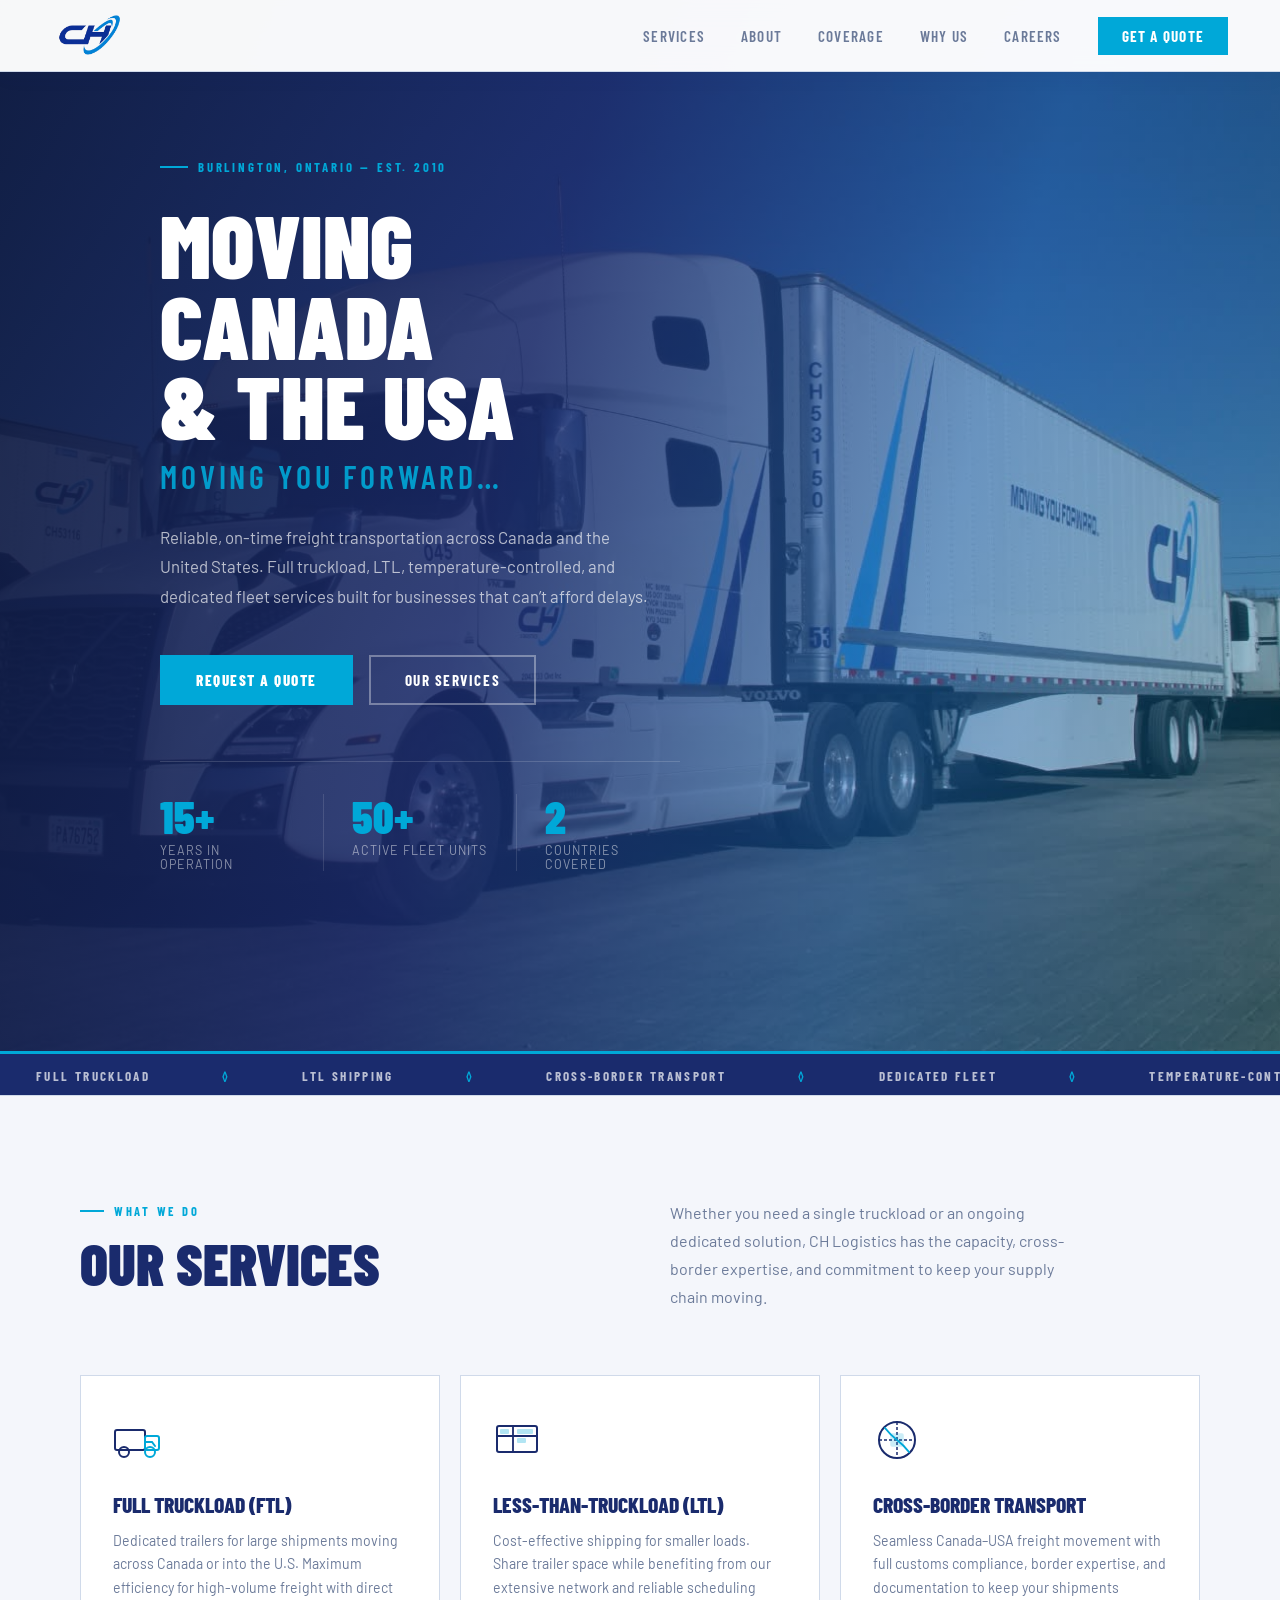
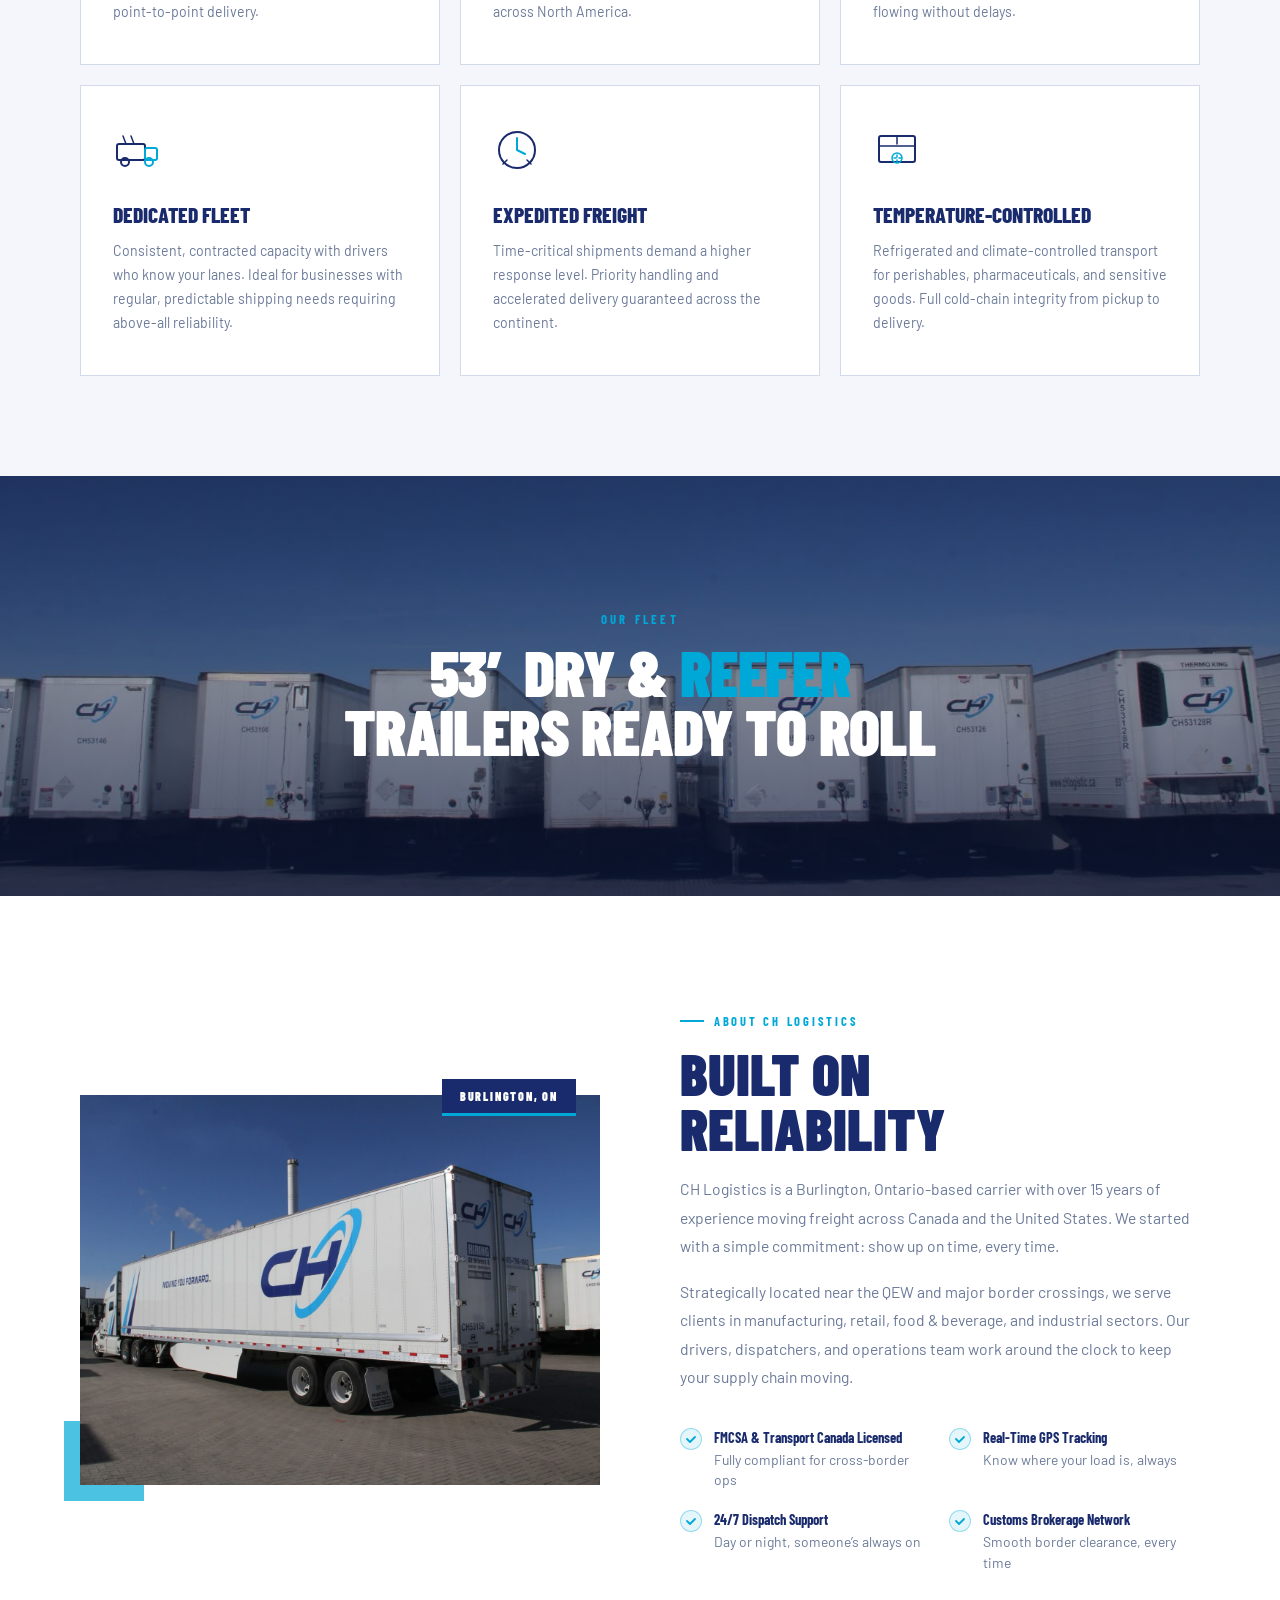
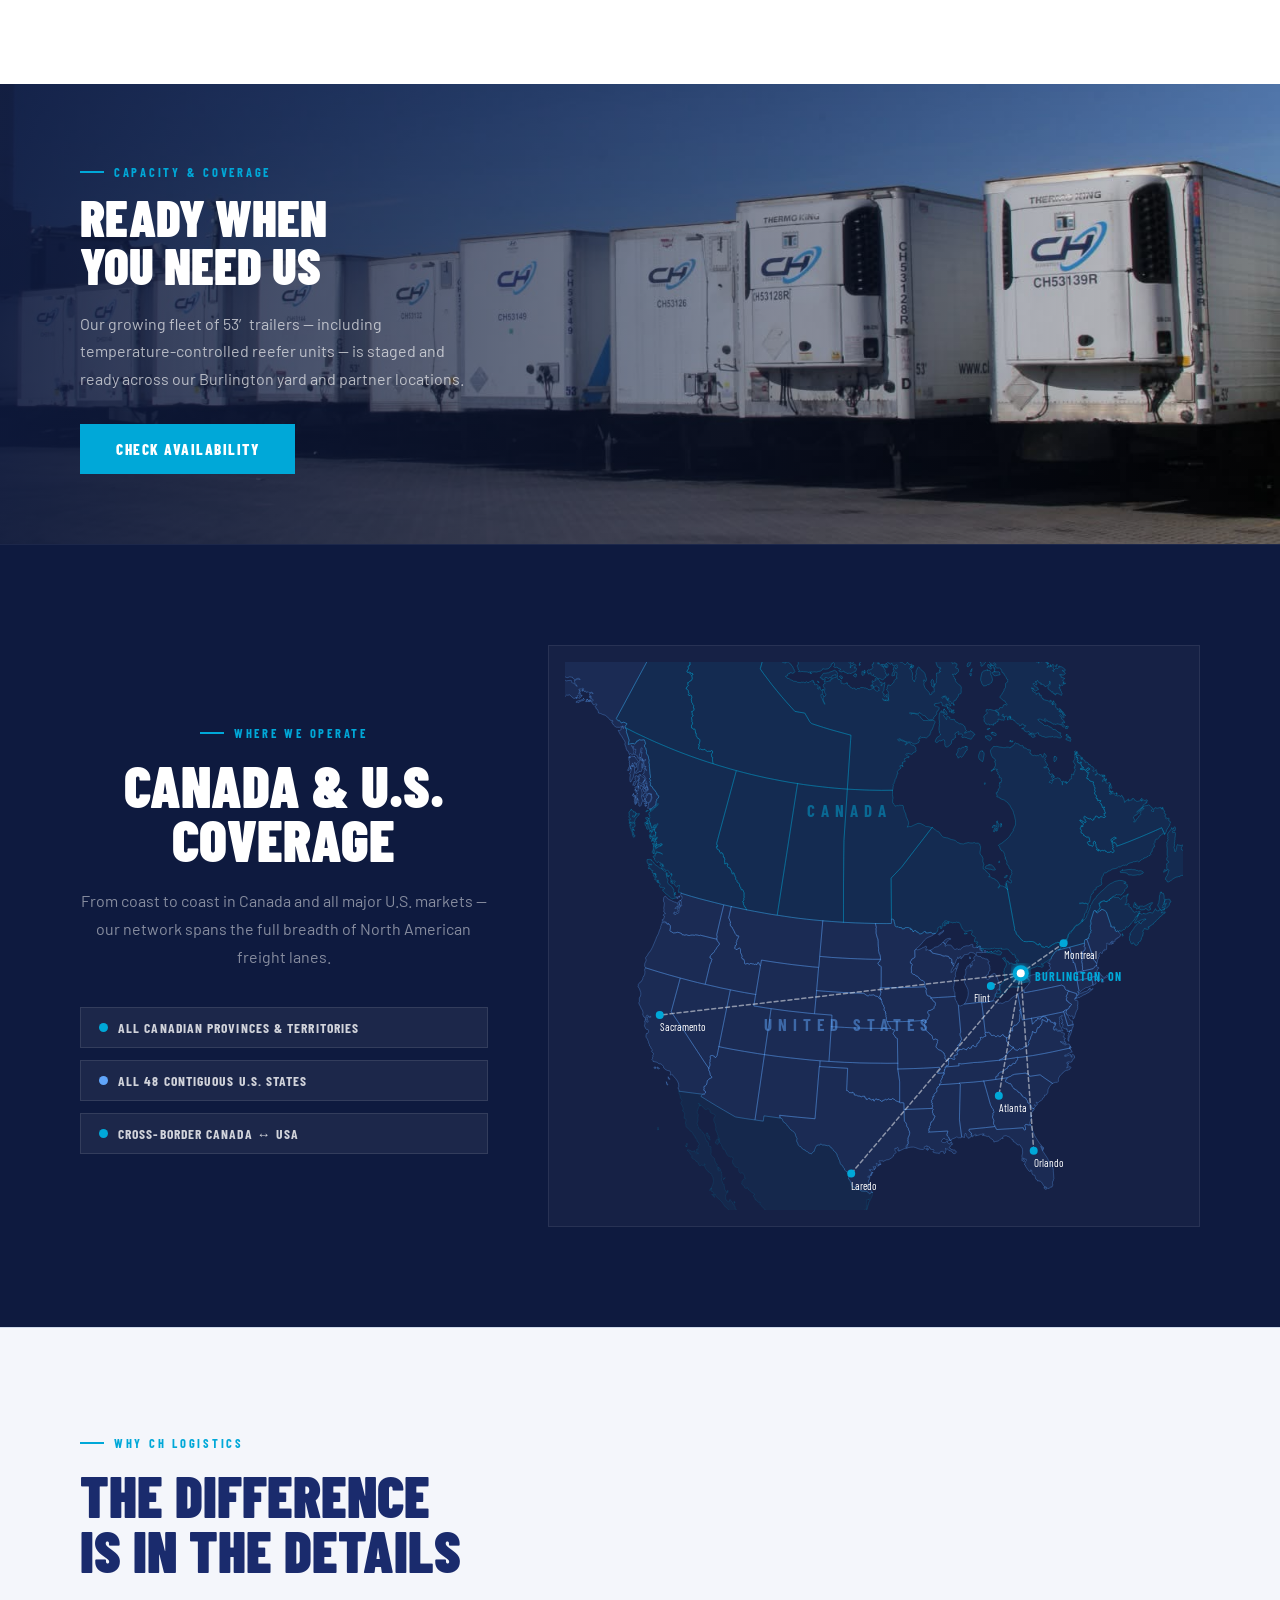
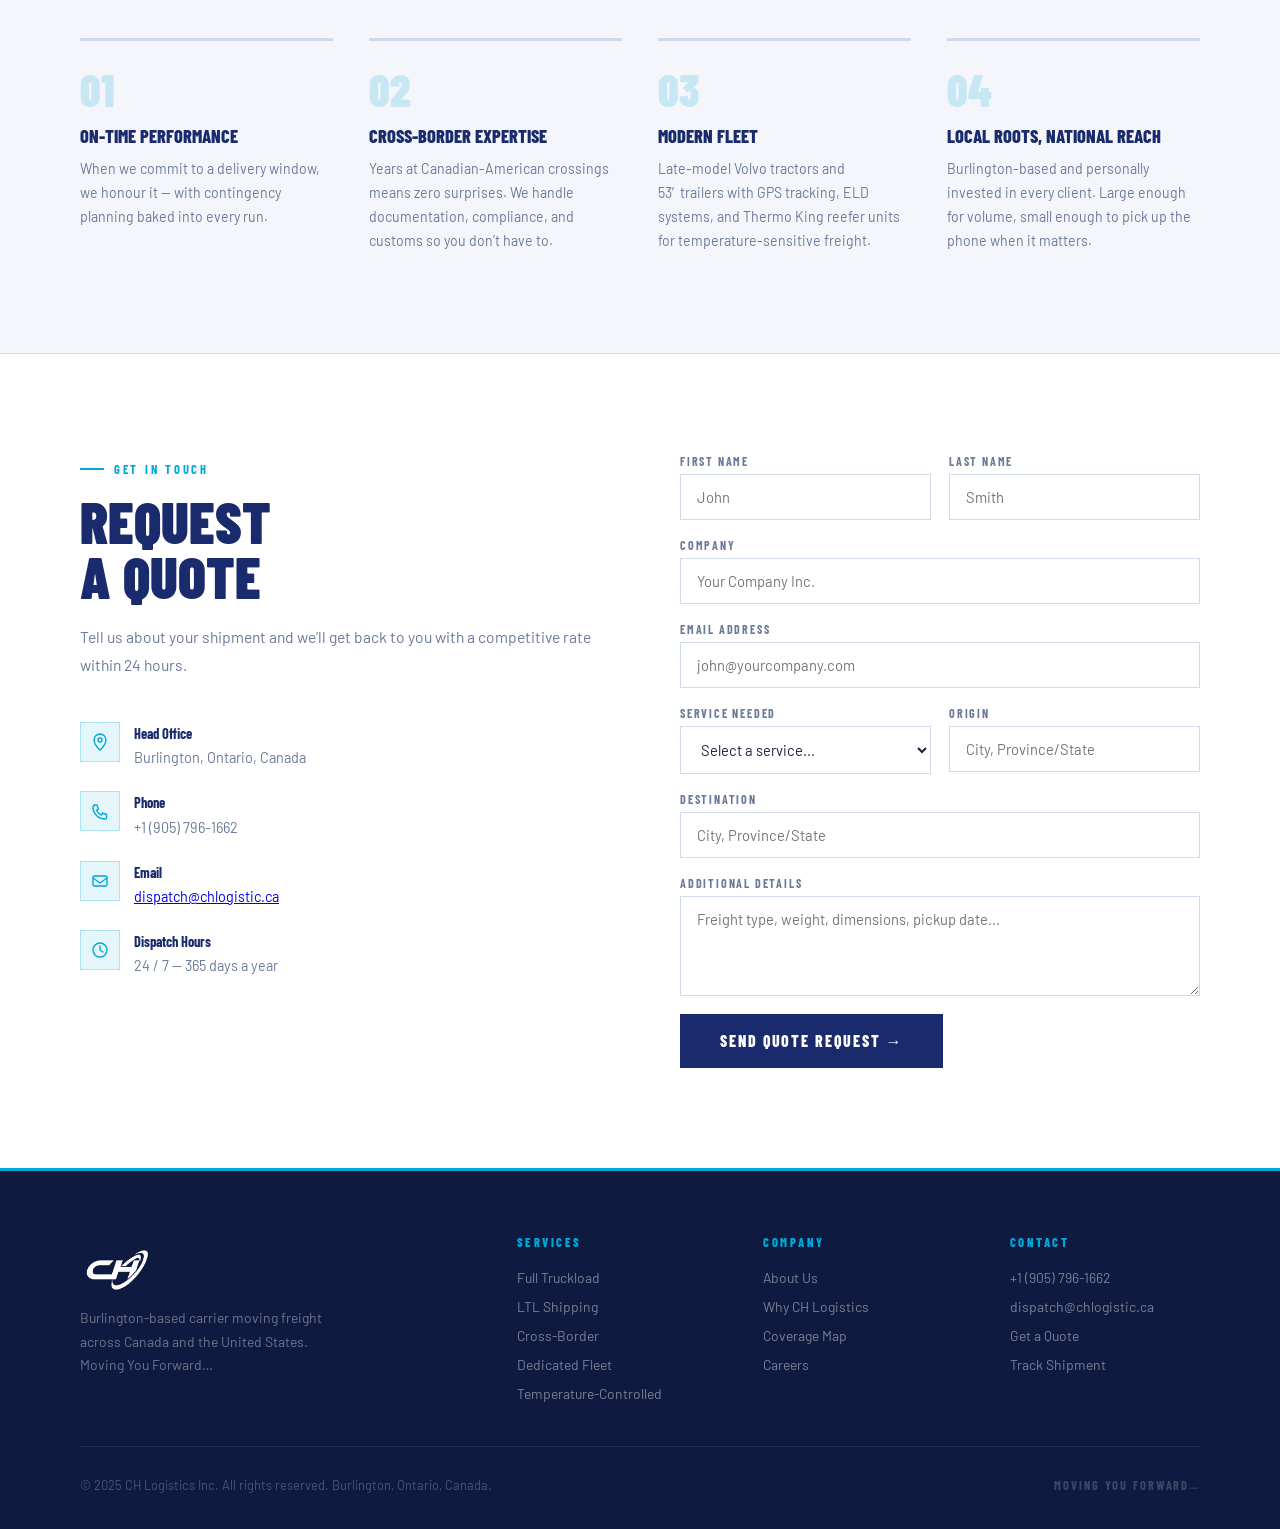
==== index.html @ 6822ccd5 "fixing quote" ====
<!DOCTYPE html>
<html lang="en">

<head>
  <meta charset="UTF-8" />
  <meta name="viewport" content="width=device-width, initial-scale=1.0" />
  <title>CH Logistics — Moving You Forward</title>
  <link rel="icon" type="image/x-icon" href="images/ch-logo-favi.png">
  <link rel="preconnect" href="https://fonts.googleapis.com" />
  <link
    href="https://fonts.googleapis.com/css2?family=Barlow+Condensed:wght@400;600;700;800;900&family=Barlow:wght@300;400;500;600&display=swap"
    rel="stylesheet" />
  <link rel="stylesheet" href="styles.css">
</head>

<body>

  <!-- NAV -->
  <nav>
    <img class="nav-logo" src="images/ch-logo-t.png" alt="CH Logistics" class="ft-logo" />
    <ul class="nav-links">
      <li><a href="#services">Services</a></li>
      <li><a href="#about">About</a></li>
      <li><a href="#coverage">Coverage</a></li>
      <li><a href="#why">Why Us</a></li>
	  <li><a href="careers.html">Careers</a></li>
      <li><a href="#contact" class="nav-cta">Get a Quote</a></li>
    </ul>
  </nav>

  <!-- HERO -->
  <section id="hero">
    <div class="hero-photo"></div>
    <div class="hero-overlay"></div>
    <div class="hero-content fade-up">
      <div class="hero-eyebrow">Burlington, Ontario &mdash; Est. 2010</div>
      <h1 class="hero-title">Moving<br>Canada<br>&amp; the USA</h1>
      <div class="hero-slogan">Moving You Forward&hellip;</div>
      <p class="hero-desc">Reliable, on-time freight transportation across Canada and the United States. Full truckload,
        LTL, temperature-controlled, and dedicated fleet services built for businesses that can&rsquo;t afford delays.
      </p>
      <div class="hero-actions">
        <a href="#contact" class="btn-p">Request a Quote</a>
        <a href="#services" class="btn-o">Our Services</a>
      </div>
      <div class="hero-stats">
        <div class="stat">
          <div class="stat-n">15+</div>
          <div class="stat-l">Years in Operation</div>
        </div>
        <div class="stat">
          <div class="stat-n">50+</div>
          <div class="stat-l">Active Fleet Units</div>
        </div>
        <div class="stat">
          <div class="stat-n">2</div>
          <div class="stat-l">Countries Covered</div>
        </div>
      </div>
    </div>
  </section>

  <!-- TICKER -->
  <div class="ticker">
    <div class="ticker-inner">
      <span class="ticker-item">Full Truckload</span><span class="ticker-item ticker-dot">&loz;</span>
      <span class="ticker-item">LTL Shipping</span><span class="ticker-item ticker-dot">&loz;</span>
      <span class="ticker-item">Cross-Border Transport</span><span class="ticker-item ticker-dot">&loz;</span>
      <span class="ticker-item">Dedicated Fleet</span><span class="ticker-item ticker-dot">&loz;</span>
      <span class="ticker-item">Temperature-Controlled</span><span class="ticker-item ticker-dot">&loz;</span>
      <span class="ticker-item">Expedited Freight</span><span class="ticker-item ticker-dot">&loz;</span>
      <span class="ticker-item">Moving You Forward&hellip;</span><span class="ticker-item ticker-dot">&loz;</span>
      <span class="ticker-item">Full Truckload</span><span class="ticker-item ticker-dot">&loz;</span>
      <span class="ticker-item">LTL Shipping</span><span class="ticker-item ticker-dot">&loz;</span>
      <span class="ticker-item">Cross-Border Transport</span><span class="ticker-item ticker-dot">&loz;</span>
      <span class="ticker-item">Dedicated Fleet</span><span class="ticker-item ticker-dot">&loz;</span>
      <span class="ticker-item">Temperature-Controlled</span><span class="ticker-item ticker-dot">&loz;</span>
      <span class="ticker-item">Expedited Freight</span><span class="ticker-item ticker-dot">&loz;</span>
      <span class="ticker-item">Moving You Forward&hellip;</span><span class="ticker-item ticker-dot">&loz;</span>
    </div>
  </div>

  <!-- SERVICES -->
  <section id="services">
    <div class="svc-header fade-up">
      <div>
        <div class="s-label">What We Do</div>
        <h2 class="s-title">Our Services</h2>
      </div>
      <p class="svc-intro">Whether you need a single truckload or an ongoing dedicated solution, CH Logistics has the
        capacity, cross-border expertise, and commitment to keep your supply chain moving.</p>
    </div>
    <div class="svc-grid">
      <div class="svc-card fade-up">
        <svg class="svc-icon" viewBox="0 0 48 48" fill="none">
          <rect x="2" y="14" width="30" height="20" rx="2" stroke="#1a2b6d" stroke-width="2" />
          <rect x="32" y="20" width="14" height="14" rx="2" stroke="#00a8d8" stroke-width="2" />
          <path d="M32 26h7l3 4" stroke="#00a8d8" stroke-width="2" stroke-linecap="round" />
          <circle cx="11" cy="36" r="5" stroke="#1a2b6d" stroke-width="2" />
          <circle cx="37" cy="36" r="5" stroke="#00a8d8" stroke-width="2" />
        </svg>
        <div class="svc-name">Full Truckload (FTL)</div>
        <p class="svc-desc">Dedicated trailers for large shipments moving across Canada or into the U.S. Maximum
          efficiency for high-volume freight with direct point-to-point delivery.</p>
      </div>
      <div class="svc-card fade-up" style="transition-delay:0.08s">
        <svg class="svc-icon" viewBox="0 0 48 48" fill="none">
          <rect x="4" y="10" width="40" height="26" rx="2" stroke="#1a2b6d" stroke-width="2" />
          <path d="M4 20h40M20 10v26" stroke="#1a2b6d" stroke-width="1.8" />
          <rect x="7" y="13" width="9" height="5" rx="1" fill="#00a8d8" opacity="0.3" />
          <rect x="24" y="13" width="16" height="5" rx="1" fill="#00a8d8" opacity="0.3" />
          <rect x="24" y="22" width="9" height="5" rx="1" fill="#00a8d8" opacity="0.3" />
        </svg>
        <div class="svc-name">Less-Than-Truckload (LTL)</div>
        <p class="svc-desc">Cost-effective shipping for smaller loads. Share trailer space while benefiting from our
          extensive network and reliable scheduling across North America.</p>
      </div>
      <div class="svc-card fade-up" style="transition-delay:0.16s">
        <svg class="svc-icon" viewBox="0 0 48 48" fill="none">
          <circle cx="24" cy="24" r="18" stroke="#1a2b6d" stroke-width="2" />
          <path d="M24 6v36M6 24h36" stroke="#1a2b6d" stroke-width="1.5" stroke-dasharray="3 2" />
          <rect x="18" y="18" width="12" height="12" rx="1" fill="#00a8d8" opacity="0.2" stroke="#00a8d8"
            stroke-width="1.5" />
          <path d="M12 12c4 5 8 9 12 12s8 7 12 12" stroke="#00a8d8" stroke-width="2" stroke-linecap="round" />
        </svg>
        <div class="svc-name">Cross-Border Transport</div>
        <p class="svc-desc">Seamless Canada&ndash;USA freight movement with full customs compliance, border expertise,
          and documentation to keep your shipments flowing without delays.</p>
      </div>
      <div class="svc-card fade-up" style="transition-delay:0.24s">
        <svg class="svc-icon" viewBox="0 0 48 48" fill="none">
          <rect x="4" y="18" width="28" height="16" rx="2" stroke="#1a2b6d" stroke-width="2" />
          <rect x="32" y="22" width="12" height="12" rx="2" stroke="#00a8d8" stroke-width="2" />
          <circle cx="12" cy="36" r="4" stroke="#1a2b6d" stroke-width="2" />
          <circle cx="36" cy="36" r="4" stroke="#00a8d8" stroke-width="2" />
          <path d="M10 10l3 8M18 10l3 8" stroke="#1a2b6d" stroke-width="1.5" stroke-linecap="round" />
        </svg>
        <div class="svc-name">Dedicated Fleet</div>
        <p class="svc-desc">Consistent, contracted capacity with drivers who know your lanes. Ideal for businesses with
          regular, predictable shipping needs requiring above-all reliability.</p>
      </div>
      <div class="svc-card fade-up" style="transition-delay:0.32s">
        <svg class="svc-icon" viewBox="0 0 48 48" fill="none">
          <circle cx="24" cy="24" r="18" stroke="#1a2b6d" stroke-width="2" />
          <path d="M24 12v12l8 4" stroke="#00a8d8" stroke-width="2" stroke-linecap="round" stroke-linejoin="round" />
          <path d="M10 38l4-4M38 38l-4-4" stroke="#1a2b6d" stroke-width="1.5" stroke-linecap="round" />
        </svg>
        <div class="svc-name">Expedited Freight</div>
        <p class="svc-desc">Time-critical shipments demand a higher response level. Priority handling and accelerated
          delivery guaranteed across the continent.</p>
      </div>
      <div class="svc-card fade-up" style="transition-delay:0.4s">
        <svg class="svc-icon" viewBox="0 0 48 48" fill="none">
          <rect x="6" y="10" width="36" height="26" rx="2" stroke="#1a2b6d" stroke-width="2" />
          <path d="M6 20h36M24 10v8" stroke="#1a2b6d" stroke-width="1.5" stroke-linecap="round" />
          <circle cx="24" cy="32" r="5" stroke="#00a8d8" stroke-width="1.5" />
          <path d="M24 29v2M24 34v2M21 32h2M26 32h2" stroke="#00a8d8" stroke-width="1.5" stroke-linecap="round" />
        </svg>
        <div class="svc-name">Temperature-Controlled</div>
        <p class="svc-desc">Refrigerated and climate-controlled transport for perishables, pharmaceuticals, and
          sensitive goods. Full cold-chain integrity from pickup to delivery.</p>
      </div>
    </div>
  </section>

  <!-- FLEET PHOTO BANNER -->
  <div id="fleet-banner">
    <div class="fleet-photo"></div>
    <div class="fleet-overlay"></div>
    <div class="fleet-content fade-up">
      <div class="fleet-eyebrow">Our Fleet</div>
      <div class="fleet-headline">53&prime;Dry &amp; <span>Reefer</span><br>Trailers Ready to Roll</div>
    </div>
  </div>

  <!-- ABOUT -->
  <section id="about">
    <div class="about-photo-wrap fade-up">
      <div class="about-photo-badge">Burlington, ON</div>
      <div class="about-photo"></div>
      <div class="about-photo-accent"></div>
    </div>
    <div class="fade-up" style="transition-delay:0.15s">
      <div class="s-label">About CH Logistics</div>
      <h2 class="s-title">Built on<br>Reliability</h2>
      <p class="about-body">CH Logistics is a Burlington, Ontario-based carrier with over 15 years of experience moving
        freight across Canada and the United States. We started with a simple commitment: show up on time, every time.
      </p>
      <p class="about-body">Strategically located near the QEW and major border crossings, we serve clients in
        manufacturing, retail, food &amp; beverage, and industrial sectors. Our drivers, dispatchers, and operations
        team work around the clock to keep your supply chain moving.</p>
      <div class="about-list">
        <div class="ali">
          <div class="ali-icon"><svg width="12" height="12" viewBox="0 0 12 12" fill="none">
              <path d="M2 6l3 3 5-5" stroke="#00a8d8" stroke-width="1.8" stroke-linecap="round"
                stroke-linejoin="round" />
            </svg></div>
          <div class="ali-text"><strong>FMCSA &amp; Transport Canada Licensed</strong>Fully compliant for cross-border
            ops</div>
        </div>
        <div class="ali">
          <div class="ali-icon"><svg width="12" height="12" viewBox="0 0 12 12" fill="none">
              <path d="M2 6l3 3 5-5" stroke="#00a8d8" stroke-width="1.8" stroke-linecap="round"
                stroke-linejoin="round" />
            </svg></div>
          <div class="ali-text"><strong>Real-Time GPS Tracking</strong>Know where your load is, always</div>
        </div>
        <div class="ali">
          <div class="ali-icon"><svg width="12" height="12" viewBox="0 0 12 12" fill="none">
              <path d="M2 6l3 3 5-5" stroke="#00a8d8" stroke-width="1.8" stroke-linecap="round"
                stroke-linejoin="round" />
            </svg></div>
          <div class="ali-text"><strong>24/7 Dispatch Support</strong>Day or night, someone&rsquo;s always on</div>
        </div>
        <div class="ali">
          <div class="ali-icon"><svg width="12" height="12" viewBox="0 0 12 12" fill="none">
              <path d="M2 6l3 3 5-5" stroke="#00a8d8" stroke-width="1.8" stroke-linecap="round"
                stroke-linejoin="round" />
            </svg></div>
          <div class="ali-text"><strong>Customs Brokerage Network</strong>Smooth border clearance, every time</div>
        </div>
      </div>
    </div>
  </section>

  <!-- TRAILERS BANNER -->
  <div id="trailers-banner">
    <div class="trailers-photo"></div>
    <div class="trailers-overlay"></div>
    <div class="trailers-content fade-up">
      <div class="trailers-tag">Capacity &amp; Coverage</div>
      <div class="trailers-headline">Ready When<br>You Need Us</div>
      <p class="trailers-desc">Our growing fleet of 53&prime;trailers &mdash; including temperature-controlled reefer
        units &mdash; is staged and ready across our Burlington yard and partner locations.</p>
      <a href="#contact" class="btn-p">Check Availability</a>
    </div>
  </div>

  <!-- COVERAGE -->
  <section id="coverage">
    <div id="coverage-inner">

      <!-- LEFT: text -->
      <div class="coverage-text fade-up">
        <div class="s-label">Where We Operate</div>
        <h2 class="s-title">Canada &amp; U.S.<br>Coverage</h2>
        <p id="coverage-desc">
          From coast to coast in Canada and all major U.S. markets &mdash; our network spans the full breadth of North American freight lanes.
        </p>
        <div class="cpills">
          <div class="cpill"><span class="pd ca"></span>All Canadian Provinces &amp; Territories</div>
          <div class="cpill"><span class="pd us"></span>All 48 Contiguous U.S. States</div>
          <div class="cpill"><span class="pd ca"></span>Cross-Border Canada &harr; USA</div>
        </div>
      </div>

      <!-- RIGHT: map -->
      <div class="coverage-map-col fade-up" style="transition-delay:0.15s">
        <div class="map-wrap" id="map-wrap">
          <!-- map.svg injected here by JS -->
        </div>
      </div>

    </div>
  </section>

  <!-- WHY -->
  <section id="why">
    <div class="s-label">Why CH Logistics</div>
    <h2 class="s-title fade-up">The Difference<br>Is in the Details</h2>
    <div class="why-grid">
      <div class="why-item fade-up">
        <div class="why-num">01</div>
        <div class="why-title">On-Time Performance</div>
        <p class="why-desc">When we commit to a delivery window, we honour it &mdash; with contingency planning baked
          into every run.</p>
      </div>
      <div class="why-item fade-up" style="transition-delay:0.1s">
        <div class="why-num">02</div>
        <div class="why-title">Cross-Border Expertise</div>
        <p class="why-desc">Years at Canadian-American crossings means zero surprises. We handle documentation,
          compliance, and customs so you don&rsquo;t have to.</p>
      </div>
      <div class="why-item fade-up" style="transition-delay:0.2s">
        <div class="why-num">03</div>
        <div class="why-title">Modern Fleet</div>
        <p class="why-desc">Late-model Volvo tractors and 53&prime;trailers with GPS tracking, ELD systems, and Thermo
          King reefer units for temperature-sensitive freight.</p>
      </div>
      <div class="why-item fade-up" style="transition-delay:0.3s">
        <div class="why-num">04</div>
        <div class="why-title">Local Roots, National Reach</div>
        <p class="why-desc">Burlington-based and personally invested in every client. Large enough for volume, small
          enough to pick up the phone when it matters.</p>
      </div>
    </div>
  </section>

  <!-- CONTACT -->
  <section id="contact">
    <div class="fade-up">
      <div class="s-label">Get in Touch</div>
      <h2 class="s-title">Request<br>a Quote</h2>
      <p class="cdesc">Tell us about your shipment and we&rsquo;ll get back to you with a competitive rate within 24
        hours.</p>
      <div class="cdetails">
        <div class="citem">
          <div class="ci-icon"><svg width="18" height="18" viewBox="0 0 18 18" fill="none">
              <path
                d="M9 1C5.686 1 3 3.686 3 7c0 4.5 6 10 6 10s6-5.5 6-10c0-3.314-2.686-6-6-6zm0 8a2 2 0 110-4 2 2 0 010 4z"
                stroke="#00a8d8" stroke-width="1.4" />
            </svg></div>
          <div class="ci-text"><strong>Head Office</strong>Burlington, Ontario, Canada</div>
        </div>
        <div class="citem">
          <div class="ci-icon"><svg width="18" height="18" viewBox="0 0 18 18" fill="none">
              <path
                d="M3 3h3l1.5 4-2 1.2c1 2.1 2.8 3.9 4.9 4.9L11.6 11l4 1.5v3A1.5 1.5 0 0114 17C7.37 17 2 11.63 2 5a1.5 1.5 0 011.5-1.5H3z"
                stroke="#00a8d8" stroke-width="1.4" stroke-linejoin="round" />
            </svg></div>
          <div class="ci-text"><strong>Phone</strong>+1 (905) 796-1662</div>
        </div>
        <div class="citem">
          <div class="ci-icon"><svg width="18" height="18" viewBox="0 0 18 18" fill="none">
              <rect x="2" y="4" width="14" height="10" rx="1.5" stroke="#00a8d8" stroke-width="1.4" />
              <path d="M2 6l7 5 7-5" stroke="#00a8d8" stroke-width="1.4" stroke-linecap="round" />
            </svg></div>
          <div class="ci-text"><strong>Email</strong><a href="mailto:dispatch@chlogistic.ca">dispatch@chlogistic.ca</a></div>
        </div>
        <div class="citem">
          <div class="ci-icon"><svg width="18" height="18" viewBox="0 0 18 18" fill="none">
              <circle cx="9" cy="9" r="7" stroke="#00a8d8" stroke-width="1.4" />
              <path d="M9 5v4l3 2" stroke="#00a8d8" stroke-width="1.4" stroke-linecap="round" />
            </svg></div>
          <div class="ci-text"><strong>Dispatch Hours</strong>24 / 7 &mdash; 365 days a year</div>
        </div>
      </div>
    </div>
    <div class="cform fade-up" style="transition-delay:0.15s">
      <div class="frow">
        <div class="fg"><label class="fl">First Name</label><input type="text" class="fi" placeholder="John" /></div>
        <div class="fg"><label class="fl">Last Name</label><input type="text" class="fi" placeholder="Smith" /></div>
      </div>
      <div class="fg"><label class="fl">Company</label><input type="text" class="fi" placeholder="Your Company Inc." />
      </div>
      <div class="fg"><label class="fl">Email Address</label><input type="email" class="fi"
          placeholder="john@yourcompany.com" /></div>
      <div class="frow">
        <div class="fg"><label class="fl">Service Needed</label><select class="fs">
            <option value="">Select a service...</option>
            <option>Full Truckload (FTL)</option>
            <option>Less-Than-Truckload (LTL)</option>
            <option>Cross-Border Transport</option>
            <option>Dedicated Fleet</option>
            <option>Expedited Freight</option>
            <option>Temperature-Controlled</option>
          </select></div>
        <div class="fg"><label class="fl">Origin</label><input type="text" class="fi"
            placeholder="City, Province/State" /></div>
      </div>
      <div class="fg"><label class="fl">Destination</label><input type="text" class="fi"
          placeholder="City, Province/State" /></div>
      <div class="fg"><label class="fl">Additional Details</label><textarea class="ft"
          placeholder="Freight type, weight, dimensions, pickup date..."></textarea></div>
      <button class="fsub">Send Quote Request &rarr;</button>
    </div>
  </section>

  <!-- FOOTER -->
  <footer>
    <div class="ft-top">
      <div>
        <img src="images/ch-logo-white.png" alt="CH Logistics" class="ft-logo" />
        <p class="ft-desc">Burlington-based carrier moving freight across Canada and the United States. <br>Moving You
          Forward&hellip;</p>
      </div>
      <div>
        <div class="ft-col-title">Services</div>
        <ul class="ft-links">
          <li><a href="#services">Full Truckload</a></li>
          <li><a href="#services">LTL Shipping</a></li>
          <li><a href="#services">Cross-Border</a></li>
          <li><a href="#services">Dedicated Fleet</a></li>
          <li><a href="#services">Temperature-Controlled</a></li>
        </ul>
      </div>
      <div>
        <div class="ft-col-title">Company</div>
        <ul class="ft-links">
          <li><a href="#about">About Us</a></li>
          <li><a href="#why">Why CH Logistics</a></li>
          <li><a href="#coverage">Coverage Map</a></li>
          <li><a href="#contact">Careers</a></li>
        </ul>
      </div>
      <div>
        <div class="ft-col-title">Contact</div>
        <ul class="ft-links">
          <li><a href="tel:+19057961662">+1 (905) 796-1662</a></li>
          <li><a href="mailto:dispatch@chlogistic.ca">dispatch@chlogistic.ca</a></li>
          <li><a href="#contact">Get a Quote</a></li>
          <li><a href="#contact">Track Shipment</a></li>
        </ul>
      </div>
    </div>
    <div class="ft-bot">
      <span class="ft-copy">&copy; 2025 CH Logistics Inc. All rights reserved. Burlington, Ontario, Canada.</span>
      <span class="ft-tag">Moving You Forward&hellip;</span>
    </div>
  </footer>

  <script>
    // ── SVG MAP LOADER ──────────────────────────────────────────
    fetch('map.svg')
      .then(r => r.text())
      .then(svgText => {
        const wrap = document.getElementById('map-wrap');
        if (wrap) wrap.innerHTML = svgText;
      })
      .catch(() => console.warn('map.svg could not be loaded'));

    // ── SCROLL ANIMATIONS ───────────────────────────────────────
    const obs = new IntersectionObserver(entries => {
      entries.forEach(e => { if (e.isIntersecting) { e.target.classList.add('visible'); obs.unobserve(e.target); } });
    }, { threshold: 0.1 });
    document.querySelectorAll('.fade-up').forEach(el => obs.observe(el));
	document.querySelectorAll('#hero .fade-up').forEach(el => setTimeout(() => el.classList.add('visible'), 200));

    // ── SMOOTH SCROLL ───────────────────────────────────────────
    document.querySelectorAll('a[href^="#"]').forEach(a => {
      a.addEventListener('click', e => {
        e.preventDefault();
        const t = document.querySelector(a.getAttribute('href'));
        if (t) t.scrollIntoView({ behavior: 'smooth' });
      });
    });
  </script>
</body>
</html>
---- styles.css ----
*,
*::before,
*::after {
    box-sizing: border-box;
    margin: 0;
    padding: 0
}

:root {
    --navy: #1a2b6d;
    --navy2: #152258;
    --blue: #1a6fc4;
    --cyan: #00a8d8;
    --cyan2: #0090bb;
    --white: #ffffff;
    --off: #f4f6fb;
    --border: #d0daea;
    --muted: #6b7a99;
    --dark: #0e1a3f;
    --text: #1a2340;
    --fh: 'Barlow Condensed', sans-serif;
    --fb: 'Barlow', sans-serif;
}

html {
    scroll-behavior: smooth
}

body {
    background: var(--white);
    color: var(--text);
    font-family: var(--fb);
    overflow-x: hidden
}

/* ── NAV ── */
nav {
    position: fixed;
    top: 0;
    left: 0;
    right: 0;
    z-index: 100;
    display: flex;
    align-items: center;
    justify-content: space-between;
    padding: 0 52px;
    height: 72px;
    background: rgba(255, 255, 255, 0.97);
    backdrop-filter: blur(14px);
    border-bottom: 1px solid var(--border);
    box-shadow: 0 2px 20px rgba(26, 43, 109, 0.07);
    transition: background 0.3s;
}

.nav-logo-container {
    height: 100%;
    width: auto;
    display: block
}

.nav-logo {
    height: 100%;
    width: auto;
    display: block
}

.nav-links {
    display: flex;
    gap: 36px;
    list-style: none;
    align-items: center
}

.nav-links a {
    font-family: var(--fh);
    font-weight: 600;
    font-size: 0.95rem;
    letter-spacing: 0.08em;
    text-transform: uppercase;
    color: var(--muted);
    text-decoration: none;
    transition: color 0.2s
}

.nav-links a:hover {
    color: var(--navy)
}

.nav-cta {
    background: var(--cyan) !important;
    color: #fff !important;
    padding: 10px 24px !important;
    font-weight: 700 !important;
    transition: background 0.2s !important
}

.nav-cta:hover {
    background: var(--cyan2) !important
}

.nav-ham {
    display: none;
    flex-direction: column;
    gap: 5px;
    cursor: pointer;
    padding: 4px
}

.nav-ham span {
    display: block;
    width: 24px;
    height: 2px;
    background: var(--navy)
}

/* ── HERO ── */
#hero {
    min-height: 100vh;
    padding-top: 72px;
    position: relative;
    overflow: hidden;
    display: flex;
    align-items: center;
}

.hero-photo {
    position: absolute;
    inset: 0;
    background: url('images/truck-front.jpg') no-repeat;
    background-size: cover;
    background-position: center 75%;
}

.hero-overlay {
    position: absolute;
    inset: 0;
    background: linear-gradient(105deg,
            rgba(14, 26, 63, 0.92) 0%,
            rgba(26, 43, 109, 0.85) 40%,
            rgba(26, 111, 196, 0.5) 70%,
            rgba(0, 168, 216, 0.2) 100%);
}

.hero-content {
    position: relative;
    z-index: 2;
    padding: 80px 80px;
    max-width: 680px;
}

.hero-eyebrow {
    display: inline-flex;
    align-items: center;
    gap: 10px;
    font-family: var(--fh);
    font-size: 0.8rem;
    font-weight: 700;
    letter-spacing: 0.22em;
    text-transform: uppercase;
    color: var(--cyan);
    margin-bottom: 28px;
}

.hero-eyebrow::before {
    content: '';
    display: block;
    width: 28px;
    height: 2px;
    background: var(--cyan)
}

.hero-title {
    font-family: var(--fh);
    font-size: clamp(4rem, 7vw, 7rem);
    font-weight: 900;
    line-height: 0.9;
    text-transform: uppercase;
    color: #fff;
    margin-bottom: 12px;
}

.hero-slogan {
    font-family: var(--fh);
    font-size: clamp(1.4rem, 2.5vw, 2.2rem);
    font-weight: 600;
    text-transform: uppercase;
    color: var(--cyan);
    letter-spacing: 0.12em;
    margin-bottom: 28px;
    opacity: 0.9;
}

.hero-desc {
    font-size: 1.05rem;
    color: rgba(255, 255, 255, 0.68);
    line-height: 1.75;
    max-width: 500px;
    margin-bottom: 44px
}

.hero-actions {
    display: flex;
    gap: 16px;
    flex-wrap: wrap
}

.btn-p {
    background: var(--cyan);
    color: #fff;
    font-family: var(--fh);
    font-weight: 800;
    font-size: 0.95rem;
    letter-spacing: 0.1em;
    text-transform: uppercase;
    padding: 16px 36px;
    text-decoration: none;
    display: inline-block;
    transition: background 0.2s, transform 0.2s
}

.btn-p:hover {
    background: var(--cyan2);
    transform: translateY(-2px)
}

.btn-o {
    border: 2px solid rgba(255, 255, 255, 0.35);
    color: #fff;
    font-family: var(--fh);
    font-weight: 700;
    font-size: 0.95rem;
    letter-spacing: 0.1em;
    text-transform: uppercase;
    padding: 14px 34px;
    text-decoration: none;
    display: inline-block;
    transition: border-color 0.2s, color 0.2s
}

.btn-o:hover {
    border-color: var(--cyan);
    color: var(--cyan)
}

.hero-stats {
    display: flex;
    margin-top: 56px;
    border-top: 1px solid rgba(255, 255, 255, 0.15);
    padding-top: 32px;
}

.stat {
    flex: 1;
    padding-right: 28px;
    border-right: 1px solid rgba(255, 255, 255, 0.12);
    margin-right: 28px
}

.stat:last-child {
    border-right: none;
    margin-right: 0;
    padding-right: 0
}

.stat-n {
    font-family: var(--fh);
    font-size: 2.8rem;
    font-weight: 900;
    color: var(--cyan);
    line-height: 1
}

.stat-l {
    font-size: 0.78rem;
    color: rgba(255, 255, 255, 0.5);
    letter-spacing: 0.08em;
    text-transform: uppercase;
    margin-top: 4px
}

/* ── TICKER ── */
.ticker {
    background: var(--navy);
    overflow: hidden;
    padding: 11px 0;
    white-space: nowrap;
    border-top: 3px solid var(--cyan)
}

.ticker-inner {
    display: inline-flex;
    animation: ticker 30s linear infinite
}

.ticker-item {
    font-family: var(--fh);
    font-weight: 700;
    font-size: 0.82rem;
    letter-spacing: 0.18em;
    text-transform: uppercase;
    color: rgba(255, 255, 255, 0.7);
    padding: 0 36px
}

.ticker-dot {
    color: var(--cyan)
}

@keyframes ticker {
    from {
        transform: translateX(0)
    }

    to {
        transform: translateX(-50%)
    }
}

/* ── SECTION BASICS ── */
section {
    padding: 100px 80px
}

.s-label {
    display: inline-flex;
    align-items: center;
    gap: 10px;
    font-family: var(--fh);
    font-size: 0.78rem;
    font-weight: 700;
    letter-spacing: 0.22em;
    text-transform: uppercase;
    color: var(--cyan);
    margin-bottom: 18px
}

.s-label::before {
    content: '';
    display: block;
    width: 24px;
    height: 2px;
    background: var(--cyan)
}

.s-title {
    font-family: var(--fh);
    font-size: clamp(2.6rem, 4.5vw, 4rem);
    font-weight: 900;
    text-transform: uppercase;
    line-height: 0.95;
    color: var(--navy);
    margin-bottom: 20px
}

/* ── SERVICES ── */
#services {
    background: var(--off);
    border-top: 1px solid var(--border)
}

.svc-header {
    display: grid;
    grid-template-columns: 1fr 1fr;
    gap: 60px;
    align-items: end;
    margin-bottom: 64px
}

.svc-intro {
    font-size: 1rem;
    color: var(--muted);
    line-height: 1.75;
    max-width: 400px
}

.svc-grid {
    display: grid;
    grid-template-columns: repeat(3, 1fr);
    gap: 20px
}

.svc-card {
    background: #fff;
    padding: 40px 32px;
    border: 1px solid var(--border);
    position: relative;
    overflow: hidden;
    transition: border-color 0.3s, box-shadow 0.3s, transform 0.3s
}

.svc-card::before {
    content: '';
    position: absolute;
    top: 0;
    left: 0;
    right: 0;
    height: 3px;
    background: linear-gradient(90deg, var(--navy), var(--cyan));
    transform: scaleX(0);
    transform-origin: left;
    transition: transform 0.3s
}

.svc-card:hover {
    border-color: rgba(0, 168, 216, 0.3);
    box-shadow: 0 8px 32px rgba(26, 43, 109, 0.1);
    transform: translateY(-3px)
}

.svc-card:hover::before {
    transform: scaleX(1)
}

.svc-icon {
    width: 48px;
    height: 48px;
    margin-bottom: 24px
}

.svc-name {
    font-family: var(--fh);
    font-size: 1.35rem;
    font-weight: 800;
    text-transform: uppercase;
    color: var(--navy);
    margin-bottom: 12px
}

.svc-desc {
    font-size: 0.88rem;
    color: var(--muted);
    line-height: 1.7
}

/* ── FLEET PHOTO BANNER ── */
#fleet-banner {
    position: relative;
    height: 420px;
    overflow: hidden;
    display: flex;
    align-items: center;
    justify-content: center;
}

.fleet-photo {
    position: absolute;
    inset: 0;
    background: url('images/truck-inline.jpg') no-repeat;
    background-size: cover;
    background-position: center 80%;
}

.fleet-overlay {
    position: absolute;
    inset: 0;
    background: linear-gradient(to bottom, rgba(14, 26, 63, 0.55) 0%, rgba(14, 26, 63, 0.4) 50%, rgba(14, 26, 63, 0.7) 100%)
}

.fleet-content {
    position: relative;
    z-index: 2;
    text-align: center;
    padding: 40px
}

.fleet-eyebrow {
    font-family: var(--fh);
    font-size: 0.8rem;
    font-weight: 700;
    letter-spacing: 0.25em;
    text-transform: uppercase;
    color: var(--cyan);
    margin-bottom: 16px
}

.fleet-headline {
    font-family: var(--fh);
    font-size: clamp(2.5rem, 5vw, 4.5rem);
    font-weight: 900;
    text-transform: uppercase;
    color: #fff;
    line-height: 0.92;
    letter-spacing: -0.01em
}

.fleet-headline span {
    color: var(--cyan)
}

/* ── ABOUT ── */
#about {
    display: grid;
    grid-template-columns: 1fr 1fr;
    gap: 80px;
    align-items: center;
    padding: 110px 80px
}

.about-photo-wrap {
    position: relative
}

.about-photo {
    width: 100%;
    aspect-ratio: 4/3;
    background: url('images/truck-back.jpg') no-repeat;
    background-size: cover;
    background-position: right 70%;
    display: block;
}

.about-photo-accent {
    position: absolute;
    bottom: -16px;
    left: -16px;
    width: 80px;
    height: 80px;
    background: var(--cyan);
    z-index: -1;
    opacity: 0.7
}

.about-photo-badge {
    position: absolute;
    top: -16px;
    right: 24px;
    background: var(--navy);
    color: #fff;
    font-family: var(--fh);
    font-size: 0.75rem;
    font-weight: 900;
    letter-spacing: 0.15em;
    text-transform: uppercase;
    padding: 10px 18px;
    border-bottom: 3px solid var(--cyan);
}

.about-body {
    font-size: 0.98rem;
    color: var(--muted);
    line-height: 1.8;
    margin-bottom: 18px
}

.about-list {
    margin-top: 36px;
    display: grid;
    grid-template-columns: 1fr 1fr;
    gap: 18px
}

.ali {
    display: flex;
    align-items: flex-start;
    gap: 12px
}

.ali-icon {
    width: 22px;
    height: 22px;
    flex-shrink: 0;
    background: rgba(0, 168, 216, 0.1);
    border: 1.5px solid rgba(0, 168, 216, 0.35);
    border-radius: 50%;
    display: flex;
    align-items: center;
    justify-content: center;
    margin-top: 1px
}

.ali-text {
    font-size: 0.87rem;
    color: var(--muted);
    line-height: 1.5
}

.ali-text strong {
    display: block;
    font-family: var(--fh);
    font-weight: 700;
    font-size: 0.9rem;
    color: var(--navy);
    margin-bottom: 1px
}

/* ── TRAILERS PHOTO BANNER ── */
#trailers-banner {
    position: relative;
    height: 460px;
    overflow: hidden;
    display: flex;
    align-items: flex-end;
}

.trailers-photo {
    position: absolute;
    inset: 0;
    background: url('images/truck-inline-angle.jpg') no-repeat;
    background-size: cover;
    background-position: center 60%;
}

.trailers-overlay {
    position: absolute;
    inset: 0;
    background: linear-gradient(to right, rgba(14, 26, 63, 0.88) 0%, rgba(14, 26, 63, 0.4) 60%, transparent 100%)
}

.trailers-content {
    position: relative;
    z-index: 2;
    padding: 60px 80px 70px
}

.trailers-tag {
    font-family: var(--fh);
    font-size: 0.78rem;
    font-weight: 700;
    letter-spacing: 0.22em;
    text-transform: uppercase;
    color: var(--cyan);
    margin-bottom: 14px;
    display: flex;
    align-items: center;
    gap: 10px
}

.trailers-tag::before {
    content: '';
    display: block;
    width: 24px;
    height: 2px;
    background: var(--cyan)
}

.trailers-headline {
    font-family: var(--fh);
    font-size: clamp(2.2rem, 4vw, 3.8rem);
    font-weight: 900;
    text-transform: uppercase;
    color: #fff;
    line-height: 0.95;
    margin-bottom: 20px
}

.trailers-desc {
    font-size: 1rem;
    color: rgba(255, 255, 255, 0.65);
    max-width: 400px;
    line-height: 1.7;
    margin-bottom: 32px
}

/* ── COVERAGE ── */
#coverage {
    text-align: center;
    background: var(--dark);
    border-top: 1px solid rgba(255, 255, 255, 0.06);
    padding: 100px 80px;
}

#coverage .s-label {
    justify-content: center
}

#coverage .s-title {
    color: #fff
}

#coverage .sub {
    color: rgba(255, 255, 255, 0.5);
    max-width: 500px;
    margin: 0 auto 56px;
    font-size: 1rem;
    line-height: 1.7
}

#coverage-inner {
    display: grid;
    grid-template-columns: 1fr 1.6fr;
    gap: 60px;
    align-items: center;
}

#coverage-desc {
    font-size: 1rem;
    color: rgba(255, 255, 255, 0.5);
    line-height: 1.75;
    margin-bottom: 36px;
}

.map-wrap {
    max-width: 820px;
    margin: 0 auto;
    background: rgba(255, 255, 255, 0.03);
    border: 1px solid rgba(255, 255, 255, 0.08);
    padding: 16px
}

.map-wrap svg {
    width: 100%;
    height: auto;
    display: block
}

/* ── MAP SVG CLASSES ── */
.canada-text {
    fill: rgba(0, 168, 216, 0.5);
}

.usa-text {
    fill: rgba(96, 165, 250, 0.5);
}

.canada {
    fill: rgba(0, 168, 216, 0.08);
    stroke: rgba(0, 168, 216, 0.3);
    stroke-width: 1;
}

.usa {
    fill: rgba(96, 165, 250, 0.08);
    stroke: rgba(96, 165, 250, 0.3);
    stroke-width: 1;
}

.mexico {
    fill: rgba(0, 168, 216, 0.05);
    stroke: rgba(0, 168, 216, 0.1);
    stroke-width: 1;
}

.locations {
    fill: #00a8d8;
}

.cpills {
    display: flex;
    justify-content: center;
    flex-wrap: wrap;
    margin-top: 36px;
    flex-direction: column;
    gap: 12px;
}

.cpill {
    display: flex;
    align-items: center;
    gap: 10px;
    background: rgba(255, 255, 255, 0.06);
    border: 1px solid rgba(255, 255, 255, 0.1);
    padding: 11px 18px;
    font-family: var(--fh);
    font-size: 0.85rem;
    font-weight: 700;
    letter-spacing: 0.08em;
    text-transform: uppercase;
    color: rgba(255, 255, 255, 0.8);
}

.pd {
    width: 9px;
    height: 9px;
    border-radius: 50%
}

.pd.ca {
    background: var(--cyan)
}

.pd.us {
    background: #60a5fa
}

@media (max-width: 1100px) {
    .coverage-inner {
        grid-template-columns: 1fr;
        gap: 40px;
    }

    #coverage {
        padding: 80px 40px;
    }

    .cpills {
        flex-direction: row;
        flex-wrap: wrap;
    }
}

@media (max-width: 640px) {
    #coverage {
        padding: 60px 20px;
    }

    .cpills {
        flex-direction: column;
    }
}

/* ── WHY ── */
#why {
    background: var(--off);
    border-top: 1px solid var(--border)
}

.why-grid {
    display: grid;
    grid-template-columns: repeat(4, 1fr);
    gap: 36px;
    margin-top: 60px
}

.why-item {
    border-top: 3px solid var(--border);
    padding-top: 26px;
    transition: border-color 0.3s
}

.why-item:hover {
    border-color: var(--cyan)
}

.why-num {
    font-family: var(--fh);
    font-size: 2.8rem;
    font-weight: 900;
    color: rgba(0, 168, 216, 0.18);
    line-height: 1;
    margin-bottom: 14px
}

.why-title {
    font-family: var(--fh);
    font-size: 1.15rem;
    font-weight: 800;
    text-transform: uppercase;
    color: var(--navy);
    margin-bottom: 10px
}

.why-desc {
    font-size: 0.88rem;
    color: var(--muted);
    line-height: 1.7
}

/* ── CONTACT ── */
#contact {
    background: #fff;
    border-top: 1px solid var(--border);
    display: grid;
    grid-template-columns: 1fr 1fr;
    gap: 80px;
    padding: 100px 80px
}

.cdesc {
    font-size: 0.98rem;
    color: var(--muted);
    line-height: 1.75;
    margin-bottom: 44px
}

.cdetails {
    display: flex;
    flex-direction: column;
    gap: 22px
}

.citem {
    display: flex;
    gap: 14px;
    align-items: flex-start
}

.ci-icon {
    width: 40px;
    height: 40px;
    flex-shrink: 0;
    background: rgba(0, 168, 216, 0.1);
    border: 1px solid rgba(0, 168, 216, 0.25);
    display: flex;
    align-items: center;
    justify-content: center
}

.ci-text {
    font-size: 0.9rem;
    color: var(--muted);
    line-height: 1.6
}

.ci-text strong {
    display: block;
    font-family: var(--fh);
    font-weight: 700;
    font-size: 0.9rem;
    color: var(--navy);
    margin-bottom: 1px
}

.cform {
    display: flex;
    flex-direction: column;
    gap: 18px
}

.frow {
    display: grid;
    grid-template-columns: 1fr 1fr;
    gap: 18px
}

.fg {
    display: flex;
    flex-direction: column;
    gap: 6px
}

.fl {
    font-family: var(--fh);
    font-size: 0.75rem;
    font-weight: 700;
    letter-spacing: 0.15em;
    text-transform: uppercase;
    color: var(--muted)
}

.fi,
.fs,
.ft {
    background: var(--off);
    border: 1.5px solid var(--border);
    color: var(--text);
    font-family: var(--fb);
    font-size: 0.92rem;
    padding: 13px 16px;
    outline: none;
    transition: border-color 0.2s;
    width: 100%
}

.fi:focus,
.fs:focus,
.ft:focus {
    border-color: var(--cyan)
}

.ft {
    resize: vertical;
    min-height: 110px
}

.fsub {
    background: var(--navy);
    color: #fff;
    font-family: var(--fh);
    font-weight: 800;
    font-size: 1rem;
    letter-spacing: 0.12em;
    text-transform: uppercase;
    padding: 17px 40px;
    border: none;
    cursor: pointer;
    transition: background 0.2s, transform 0.2s;
    align-self: flex-start
}

.fsub:hover {
    background: var(--blue);
    transform: translateY(-2px)
}

/* ── FOOTER ── */
footer {
    background: var(--dark);
    border-top: 3px solid var(--cyan);
    padding: 64px 80px 36px
}

.ft-top {
    display: grid;
    grid-template-columns: 2fr 1fr 1fr 1fr;
    gap: 56px;
    padding-bottom: 44px;
    border-bottom: 1px solid rgba(255, 255, 255, 0.08);
    margin-bottom: 30px
}

.ft-logo {
    height: 71px;
    width: auto;
    display: block
}

.ft-desc {
    font-size: 0.87rem;
    color: rgba(255, 255, 255, 0.4);
    line-height: 1.7;
    max-width: 270px
}

.ft-col-title {
    font-family: var(--fh);
    font-size: 0.78rem;
    font-weight: 800;
    letter-spacing: 0.2em;
    text-transform: uppercase;
    color: var(--cyan);
    margin-bottom: 18px
}

.ft-links {
    list-style: none;
    display: flex;
    flex-direction: column;
    gap: 10px
}

.ft-links a {
    font-size: 0.87rem;
    color: rgba(255, 255, 255, 0.45);
    text-decoration: none;
    transition: color 0.2s
}

.ft-links a:hover {
    color: #fff
}

.ft-bot {
    display: flex;
    justify-content: space-between;
    align-items: center
}

.ft-copy {
    font-size: 0.8rem;
    color: rgba(255, 255, 255, 0.25)
}

.ft-tag {
    font-family: var(--fh);
    font-size: 0.78rem;
    font-weight: 700;
    letter-spacing: 0.15em;
    text-transform: uppercase;
    color: rgba(255, 255, 255, 0.2)
}

/* ── FADE ANIMATION ── */
.fade-up {
    opacity: 0;
    transform: translateY(28px);
    transition: opacity 0.65s ease, transform 0.65s ease
}

.fade-up.visible {
    opacity: 1;
    transform: translateY(0)
}

/* ── RESPONSIVE ── */
@media(max-width:1100px) {
    .svc-grid {
        grid-template-columns: 1fr 1fr
    }

    .svc-header {
        grid-template-columns: 1fr
    }

    #about {
        grid-template-columns: 1fr;
        gap: 56px;
        padding: 80px 40px
    }

    .why-grid {
        grid-template-columns: 1fr 1fr
    }

    #contact {
        grid-template-columns: 1fr;
        padding: 80px 40px
    }

    .ft-top {
        grid-template-columns: 1fr 1fr;
        gap: 36px
    }

    section {
        padding: 80px 40px
    }

    nav {
        padding: 0 24px
    }

    .nav-links {
        display: none
    }

    .nav-ham {
        display: flex
    }

    .hero-content {
        padding: 80px 40px
    }

    .trailers-content {
        padding: 40px 40px 50px
    }
}

@media(max-width:640px) {

    .svc-grid,
    .why-grid {
        grid-template-columns: 1fr
    }

    .ft-top {
        grid-template-columns: 1fr
    }

    .frow {
        grid-template-columns: 1fr
    }

    .hero-stats {
        flex-direction: column;
        gap: 18px
    }

    .stat {
        border-right: none;
        border-bottom: 1px solid rgba(255, 255, 255, 0.12);
        padding-bottom: 18px;
        margin-bottom: 0
    }

    section {
        padding: 60px 20px
    }

    #about,
    #contact {
        padding: 60px 20px
    }

    footer {
        padding: 40px 20px 24px
    }

    #fleet-banner {
        height: 300px
    }

    #trailers-banner {
        height: auto
    }

    .trailers-content {
        padding: 40px 20px
    }
}

.careers-hero {
    min-height: 52vh;
    padding-top: 72px;
    position: relative;
    overflow: hidden;
    display: flex;
    align-items: center;
    background: var(--navy);
}

.careers-hero-photo {
    position: absolute;
    inset: 0;
    background: url('images/truck-inline-angle.jpg') center 40% / cover no-repeat;
}

.careers-hero-overlay {
    position: absolute;
    inset: 0;
    background: linear-gradient(105deg, rgba(14, 26, 63, 0.93) 0%, rgba(26, 43, 109, 0.82) 45%, rgba(26, 111, 196, 0.45) 100%);
}

.careers-hero-content {
    position: relative;
    z-index: 2;
    padding: 70px 80px;
}

.careers-hero-content .hero-eyebrow {
    display: inline-flex;
    align-items: center;
    gap: 10px;
    font-family: var(--fh);
    font-size: 0.8rem;
    font-weight: 700;
    letter-spacing: 0.22em;
    text-transform: uppercase;
    color: var(--cyan);
    margin-bottom: 20px;
}

.careers-hero-content .hero-eyebrow::before {
    content: '';
    display: block;
    width: 28px;
    height: 2px;
    background: var(--cyan);
}

.careers-hero-title {
    font-family: var(--fh);
    font-size: clamp(3.2rem, 6vw, 5.5rem);
    font-weight: 900;
    line-height: 0.92;
    text-transform: uppercase;
    color: #fff;
    margin-bottom: 20px;
}

.careers-hero-title span {
    color: var(--cyan);
}

.careers-hero-desc {
    font-size: 1.05rem;
    color: rgba(255, 255, 255, 0.65);
    line-height: 1.75;
    max-width: 520px;
}

/* ── PERKS ── */
.perks-section {
    background: var(--off);
    border-top: 1px solid var(--border);
    padding: 80px 80px;
}

.perks-grid {
    display: grid;
    grid-template-columns: repeat(4, 1fr);
    gap: 32px;
    margin-top: 52px;
}

.perk-item {
    border-top: 3px solid var(--border);
    padding-top: 24px;
    transition: border-color 0.3s;
}

.perk-item:hover {
    border-color: var(--cyan);
}

.perk-icon {
    width: 42px;
    height: 42px;
    margin-bottom: 16px;
}

.perk-title {
    font-family: var(--fh);
    font-size: 1.1rem;
    font-weight: 800;
    text-transform: uppercase;
    letter-spacing: 0.04em;
    color: var(--navy);
    margin-bottom: 8px;
}

.perk-desc {
    font-size: 0.88rem;
    color: var(--muted);
    line-height: 1.7;
}

/* ── POSITIONS ── */
.positions-section {
    padding: 90px 80px;
    background: var(--white);
    border-top: 1px solid var(--border);
}

.positions-grid {
    display: grid;
    grid-template-columns: 1fr 1fr;
    gap: 24px;
    margin-top: 52px;
}

.position-card {
    border: 1px solid var(--border);
    padding: 36px 32px;
    position: relative;
    overflow: hidden;
    transition: border-color 0.3s, box-shadow 0.3s, transform 0.3s;
    cursor: pointer;
}

.position-card::before {
    content: '';
    position: absolute;
    top: 0;
    left: 0;
    right: 0;
    height: 3px;
    background: linear-gradient(90deg, var(--navy), var(--cyan));
    transform: scaleX(0);
    transform-origin: left;
    transition: transform 0.3s;
}

.position-card:hover {
    border-color: rgba(0, 168, 216, 0.35);
    box-shadow: 0 8px 32px rgba(26, 43, 109, 0.1);
    transform: translateY(-3px);
}

.position-card:hover::before {
    transform: scaleX(1);
}

.position-card.active {
    border-color: var(--cyan);
    box-shadow: 0 8px 32px rgba(0, 168, 216, 0.15);
}

.position-card.active::before {
    transform: scaleX(1);
}

.position-tag {
    display: inline-block;
    font-family: var(--fh);
    font-size: 0.72rem;
    font-weight: 700;
    letter-spacing: 0.18em;
    text-transform: uppercase;
    color: var(--cyan);
    background: rgba(0, 168, 216, 0.1);
    border: 1px solid rgba(0, 168, 216, 0.25);
    padding: 4px 12px;
    margin-bottom: 14px;
}

.position-title {
    font-family: var(--fh);
    font-size: 1.6rem;
    font-weight: 900;
    text-transform: uppercase;
    color: var(--navy);
    margin-bottom: 10px;
}

.position-desc {
    font-size: 0.88rem;
    color: var(--muted);
    line-height: 1.7;
    margin-bottom: 20px;
}

.position-details {
    display: flex;
    flex-wrap: wrap;
    gap: 10px;
}

.position-detail {
    display: flex;
    align-items: center;
    gap: 6px;
    font-size: 0.82rem;
    color: var(--muted);
    font-family: var(--fh);
    font-weight: 600;
    letter-spacing: 0.05em;
    text-transform: uppercase;
}

.position-detail svg {
    flex-shrink: 0;
}

.position-apply-btn {
    display: inline-block;
    margin-top: 22px;
    font-family: var(--fh);
    font-weight: 800;
    font-size: 0.88rem;
    letter-spacing: 0.1em;
    text-transform: uppercase;
    color: var(--navy);
    border-bottom: 2px solid var(--cyan);
    padding-bottom: 2px;
    text-decoration: none;
    transition: color 0.2s;
}

.position-apply-btn:hover {
    color: var(--cyan);
}

/* ── APPLICATION FORM ── */
.apply-section {
    background: var(--off);
    border-top: 1px solid var(--border);
    padding: 90px 80px;
}

.apply-inner {
    display: grid;
    grid-template-columns: 1fr 1.8fr;
    gap: 80px;
    align-items: start;
}

.apply-info .s-title {
    margin-bottom: 16px;
}

.apply-info-desc {
    font-size: 0.98rem;
    color: var(--muted);
    line-height: 1.75;
    margin-bottom: 32px;
}

.apply-checklist {
    display: flex;
    flex-direction: column;
    gap: 14px;
}

.apply-check-item {
    display: flex;
    align-items: flex-start;
    gap: 12px;
}

.apply-check-icon {
    width: 22px;
    height: 22px;
    flex-shrink: 0;
    background: rgba(0, 168, 216, 0.1);
    border: 1.5px solid rgba(0, 168, 216, 0.35);
    border-radius: 50%;
    display: flex;
    align-items: center;
    justify-content: center;
    margin-top: 1px;
}

.apply-check-text {
    font-size: 0.88rem;
    color: var(--muted);
    line-height: 1.5;
}

.apply-check-text strong {
    display: block;
    font-family: var(--fh);
    font-weight: 700;
    font-size: 0.9rem;
    color: var(--navy);
    margin-bottom: 1px;
}

/* Form */
.apply-form {
    display: flex;
    flex-direction: column;
    gap: 18px;
}

.frow {
    display: grid;
    grid-template-columns: 1fr 1fr;
    gap: 18px;
}

.fg {
    display: flex;
    flex-direction: column;
    gap: 6px;
}

.fl {
    font-family: var(--fh);
    font-size: 0.75rem;
    font-weight: 700;
    letter-spacing: 0.15em;
    text-transform: uppercase;
    color: var(--muted);
}

.fl .req {
    color: var(--cyan);
    margin-left: 2px;
}

.fi,
.fs,
.ft {
    background: var(--white);
    border: 1.5px solid var(--border);
    color: var(--text);
    font-family: var(--fb);
    font-size: 0.92rem;
    padding: 13px 16px;
    outline: none;
    transition: border-color 0.2s;
    width: 100%;
}

.fi:focus,
.fs:focus,
.ft:focus {
    border-color: var(--cyan);
}

.ft {
    resize: vertical;
    min-height: 100px;
}

.fs option {
    background: var(--white);
}

/* File upload */
.file-upload-wrap {
    position: relative;
}

.file-upload-input {
    position: absolute;
    inset: 0;
    opacity: 0;
    cursor: pointer;
    width: 100%;
    height: 100%;
}

.file-upload-box {
    background: var(--white);
    border: 1.5px dashed var(--border);
    padding: 18px 20px;
    display: flex;
    align-items: center;
    gap: 14px;
    transition: border-color 0.2s, background 0.2s;
    cursor: pointer;
}

.file-upload-box:hover {
    border-color: var(--cyan);
    background: rgba(0, 168, 216, 0.03);
}

.file-upload-box.has-file {
    border-color: var(--cyan);
    border-style: solid;
    background: rgba(0, 168, 216, 0.04);
}

.file-upload-icon {
    width: 36px;
    height: 36px;
    flex-shrink: 0;
    background: rgba(0, 168, 216, 0.1);
    border: 1px solid rgba(0, 168, 216, 0.25);
    display: flex;
    align-items: center;
    justify-content: center;
}

.file-upload-label {
    font-size: 0.88rem;
    color: var(--muted);
    line-height: 1.5;
}

.file-upload-label strong {
    display: block;
    font-family: var(--fh);
    font-weight: 700;
    font-size: 0.9rem;
    color: var(--navy);
    margin-bottom: 2px;
}

.file-upload-name {
    font-size: 0.82rem;
    color: var(--cyan);
    margin-top: 2px;
}

/* Status */
#apply-error {
    display: none;
    background: #fef2f2;
    border: 1px solid #fca5a5;
    color: #991b1b;
    padding: 12px 16px;
    font-size: 0.88rem;
}

#apply-success {
    display: none;
    background: #f0fdf4;
    border: 1px solid #86efac;
    color: #166534;
    padding: 16px 20px;
    font-size: 0.95rem;
    line-height: 1.6;
}

.fsub {
    background: var(--navy);
    color: #fff;
    font-family: var(--fh);
    font-weight: 800;
    font-size: 1rem;
    letter-spacing: 0.12em;
    text-transform: uppercase;
    padding: 17px 40px;
    border: none;
    cursor: pointer;
    transition: background 0.2s, transform 0.2s;
    align-self: flex-start;
}

.fsub:hover {
    background: var(--blue);
    transform: translateY(-2px);
}

.fsub:disabled {
    opacity: 0.6;
    cursor: not-allowed;
    transform: none;
}

/* ── RESPONSIVE ── */
@media (max-width: 1100px) {
    .perks-grid {
        grid-template-columns: 1fr 1fr;
    }

    .positions-grid {
        grid-template-columns: 1fr;
    }

    .apply-inner {
        grid-template-columns: 1fr;
        gap: 48px;
    }

    .careers-hero-content {
        padding: 70px 40px;
    }

    .perks-section,
    .positions-section,
    .apply-section {
        padding: 70px 40px;
    }
}

@media (max-width: 640px) {
    .perks-grid {
        grid-template-columns: 1fr;
    }

    .frow {
        grid-template-columns: 1fr;
    }

    .careers-hero-content {
        padding: 60px 20px;
    }

    .perks-section,
    .positions-section,
    .apply-section {
        padding: 60px 20px;
    }
}
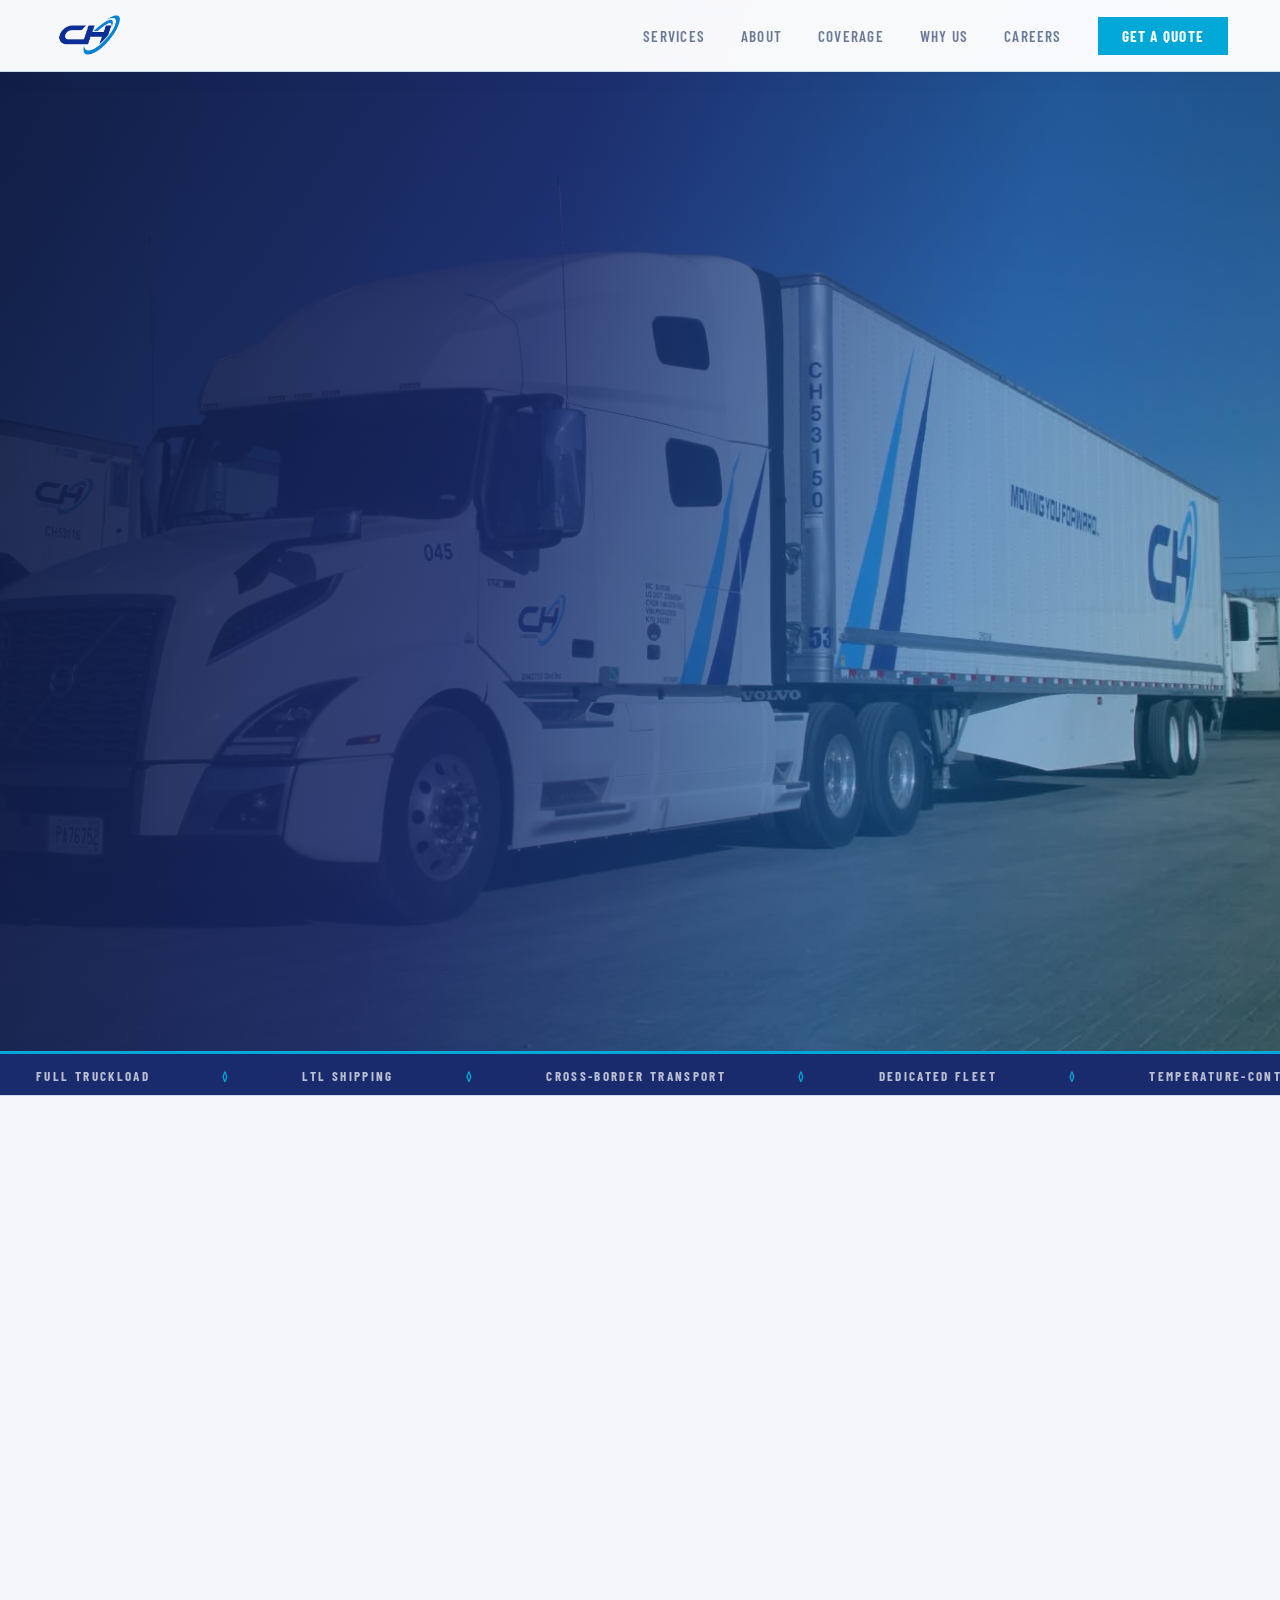
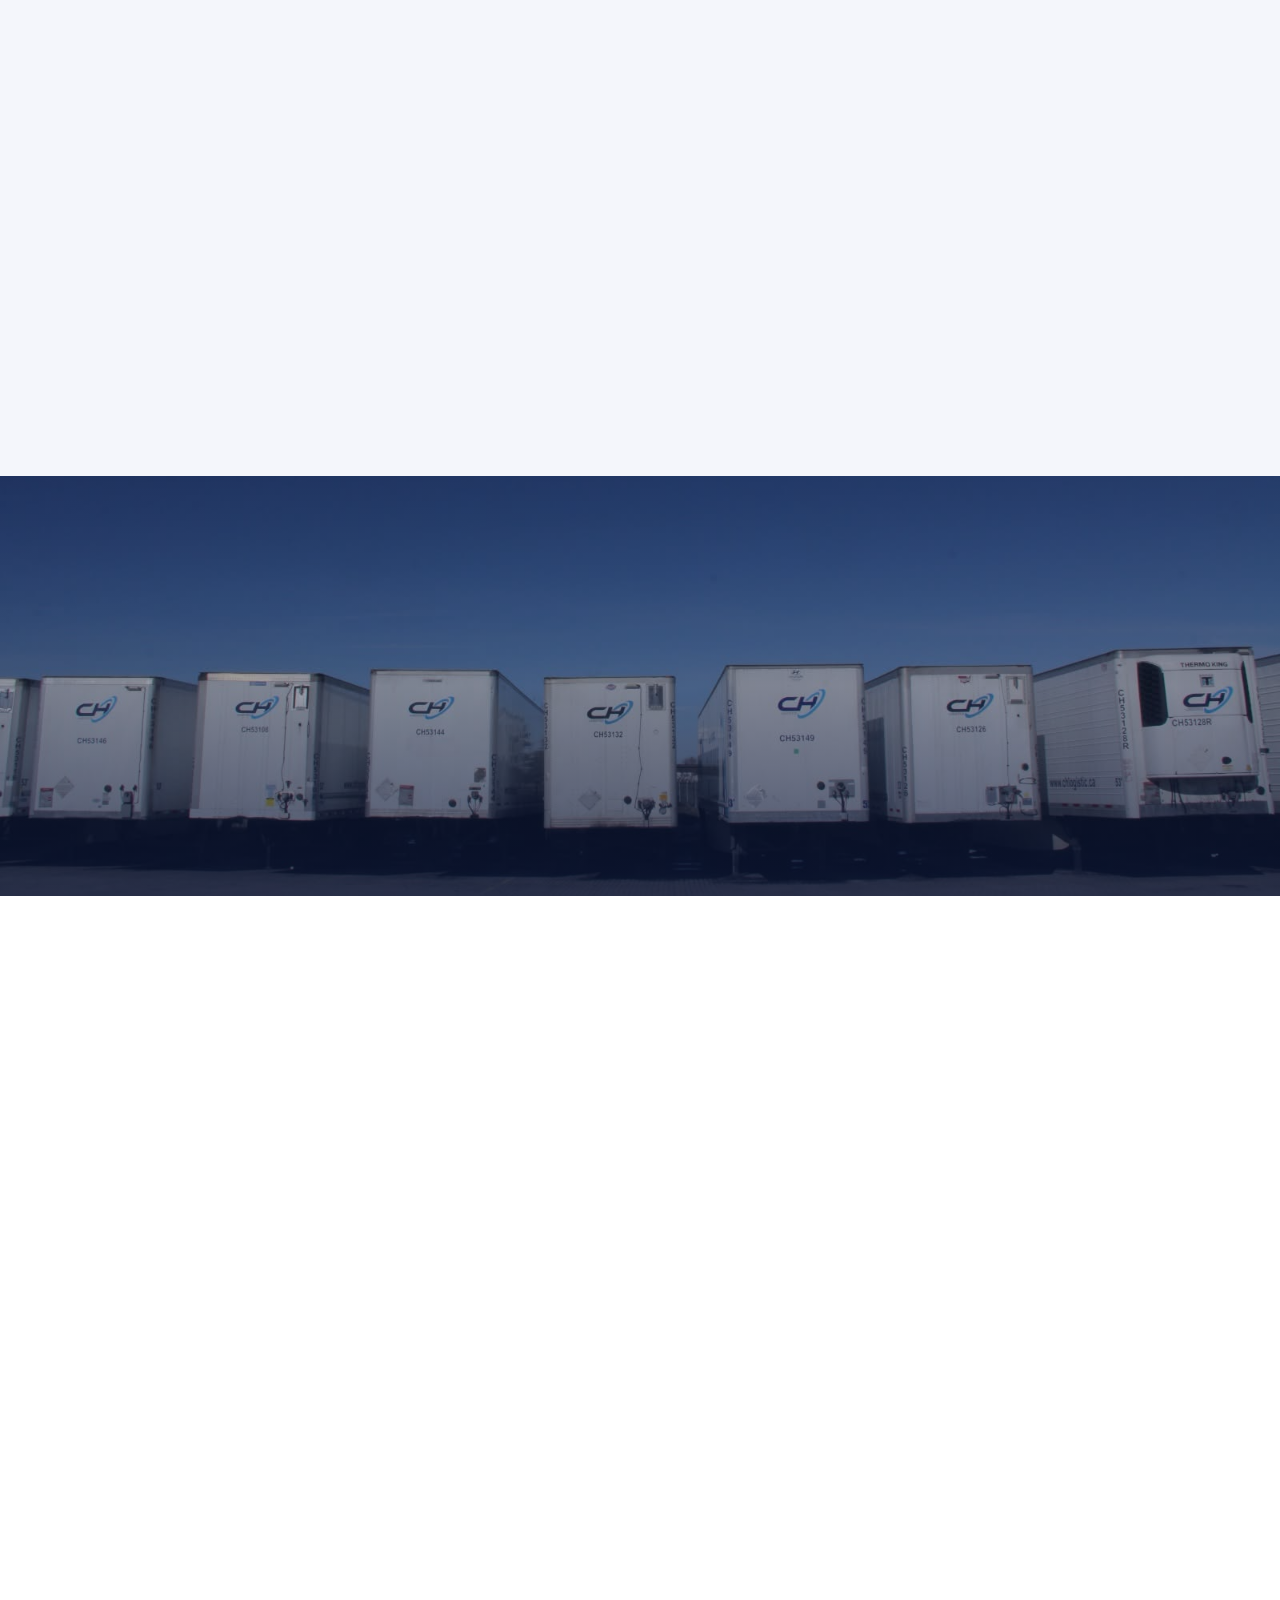
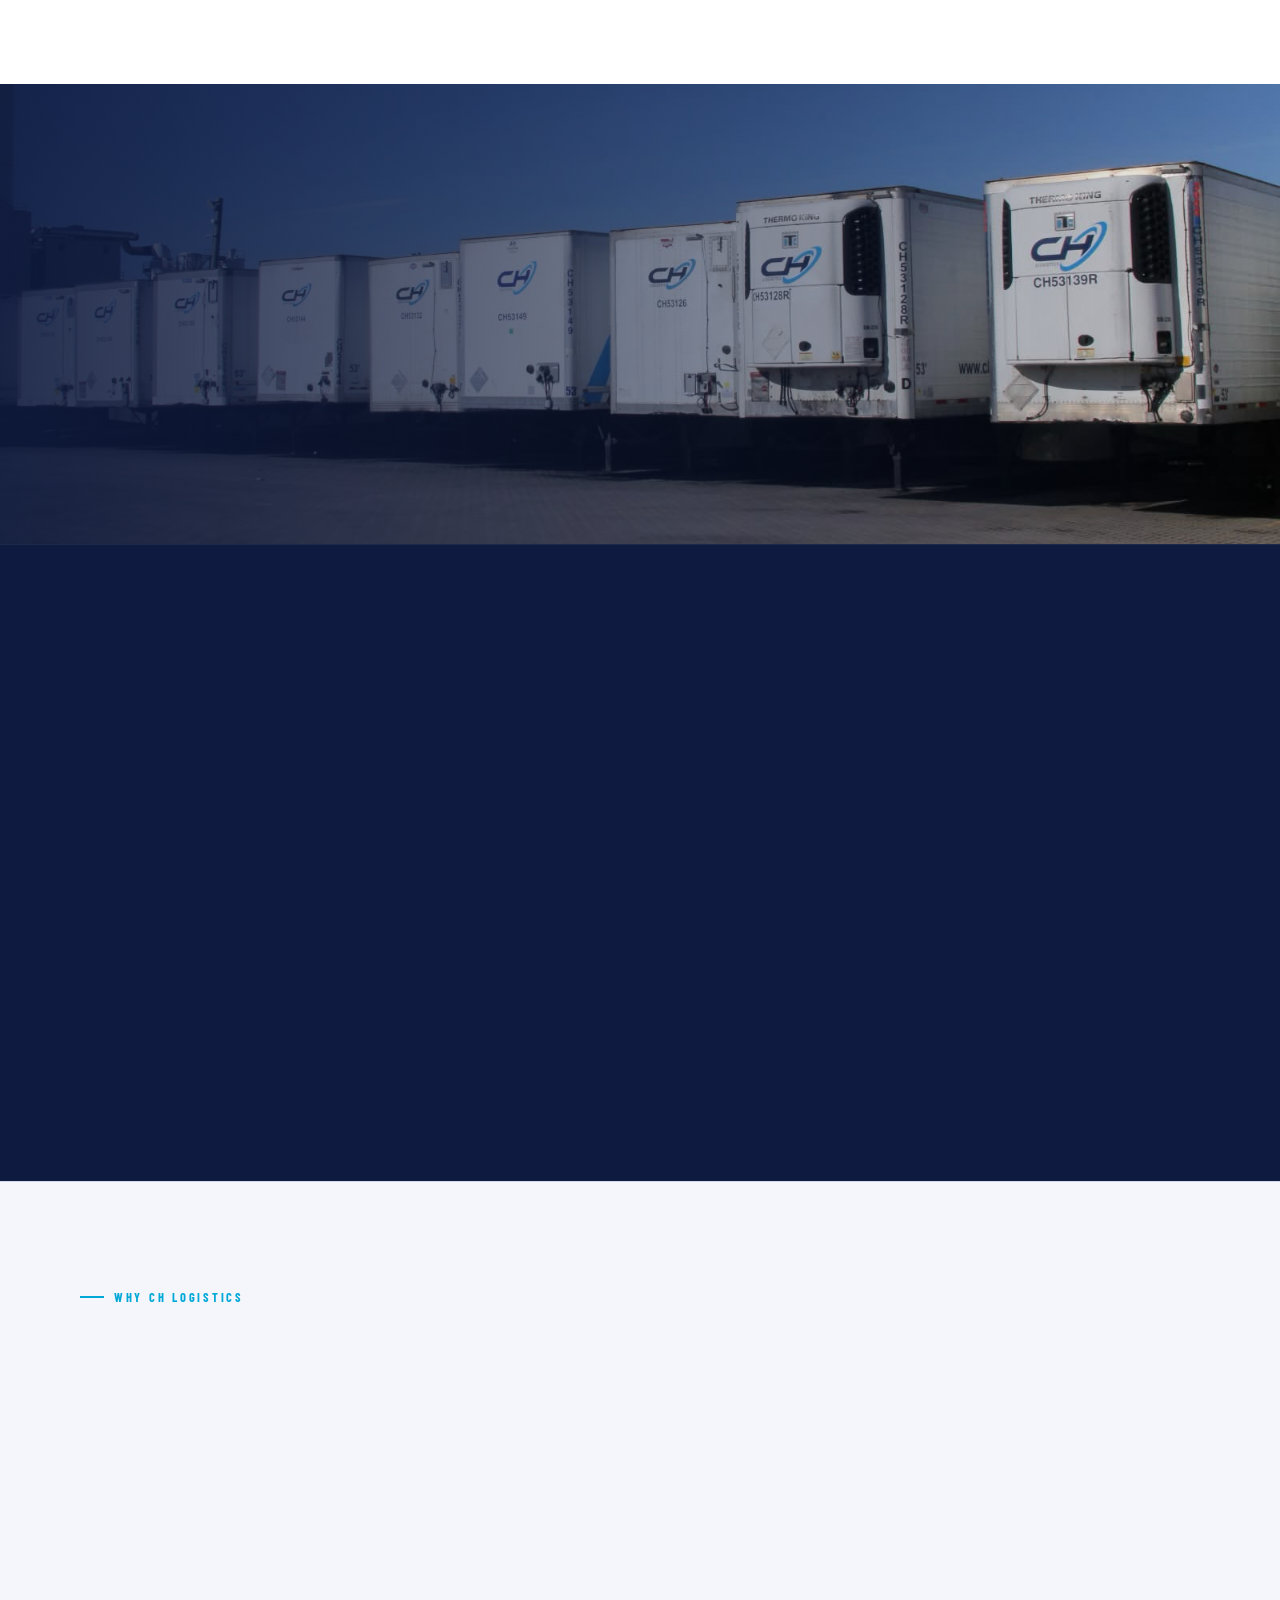
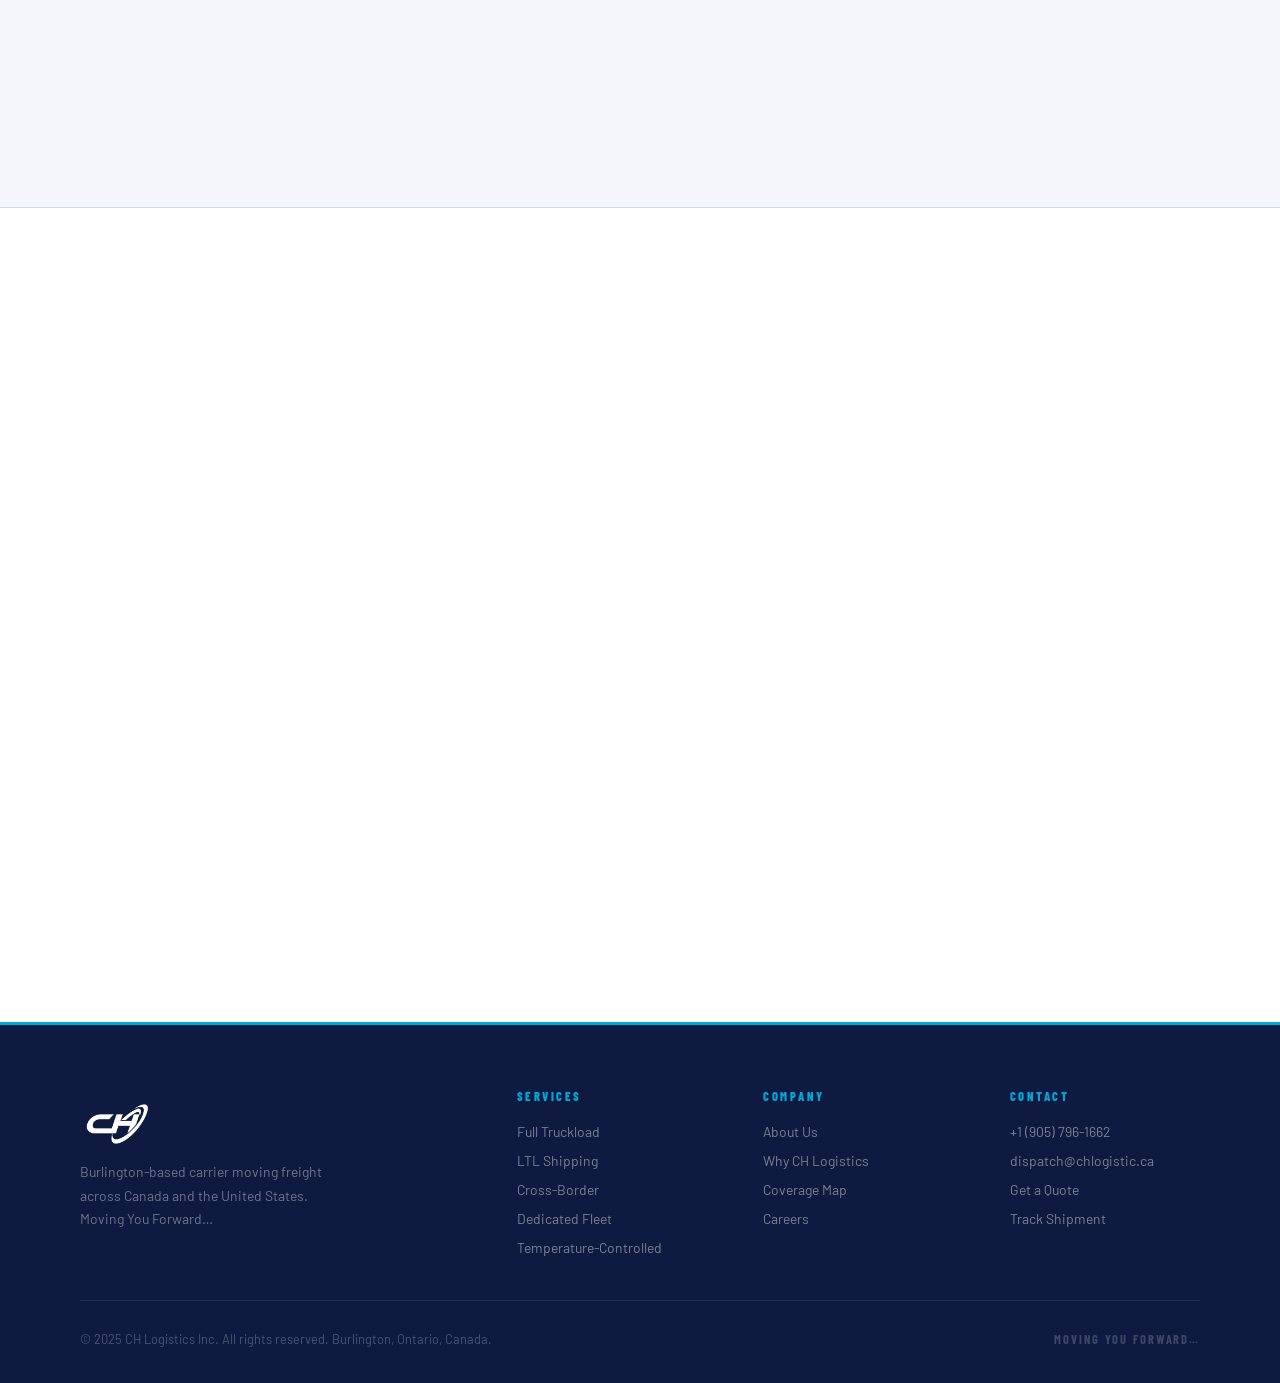
==== commit e88d5dfb: "Fixing quote" ====
--- a/index.html
+++ b/index.html
@@ -2,438 +2,537 @@
 <html lang="en">
 
 <head>
-  <meta charset="UTF-8" />
-  <meta name="viewport" content="width=device-width, initial-scale=1.0" />
-  <title>CH Logistics — Moving You Forward</title>
-  <link rel="icon" type="image/x-icon" href="images/ch-logo-favi.png">
-  <link rel="preconnect" href="https://fonts.googleapis.com" />
-  <link
-    href="https://fonts.googleapis.com/css2?family=Barlow+Condensed:wght@400;600;700;800;900&family=Barlow:wght@300;400;500;600&display=swap"
-    rel="stylesheet" />
-  <link rel="stylesheet" href="styles.css">
+	<meta charset="UTF-8" />
+	<meta name="viewport" content="width=device-width, initial-scale=1.0" />
+	<title>CH Logistics — Moving You Forward</title>
+	<link rel="icon" type="image/x-icon" href="images/ch-logo-favi.png">
+	<link rel="preconnect" href="https://fonts.googleapis.com" />
+	<link
+		href="https://fonts.googleapis.com/css2?family=Barlow+Condensed:wght@400;600;700;800;900&family=Barlow:wght@300;400;500;600&display=swap"
+		rel="stylesheet" />
+	<link rel="stylesheet" href="styles.css">
 </head>
 
 <body>
 
-  <!-- NAV -->
-  <nav>
-    <img class="nav-logo" src="images/ch-logo-t.png" alt="CH Logistics" class="ft-logo" />
-    <ul class="nav-links">
-      <li><a href="#services">Services</a></li>
-      <li><a href="#about">About</a></li>
-      <li><a href="#coverage">Coverage</a></li>
-      <li><a href="#why">Why Us</a></li>
-	  <li><a href="careers.html">Careers</a></li>
-      <li><a href="#contact" class="nav-cta">Get a Quote</a></li>
-    </ul>
-  </nav>
-
-  <!-- HERO -->
-  <section id="hero">
-    <div class="hero-photo"></div>
-    <div class="hero-overlay"></div>
-    <div class="hero-content fade-up">
-      <div class="hero-eyebrow">Burlington, Ontario &mdash; Est. 2010</div>
-      <h1 class="hero-title">Moving<br>Canada<br>&amp; the USA</h1>
-      <div class="hero-slogan">Moving You Forward&hellip;</div>
-      <p class="hero-desc">Reliable, on-time freight transportation across Canada and the United States. Full truckload,
-        LTL, temperature-controlled, and dedicated fleet services built for businesses that can&rsquo;t afford delays.
-      </p>
-      <div class="hero-actions">
-        <a href="#contact" class="btn-p">Request a Quote</a>
-        <a href="#services" class="btn-o">Our Services</a>
-      </div>
-      <div class="hero-stats">
-        <div class="stat">
-          <div class="stat-n">15+</div>
-          <div class="stat-l">Years in Operation</div>
-        </div>
-        <div class="stat">
-          <div class="stat-n">50+</div>
-          <div class="stat-l">Active Fleet Units</div>
-        </div>
-        <div class="stat">
-          <div class="stat-n">2</div>
-          <div class="stat-l">Countries Covered</div>
-        </div>
-      </div>
-    </div>
-  </section>
-
-  <!-- TICKER -->
-  <div class="ticker">
-    <div class="ticker-inner">
-      <span class="ticker-item">Full Truckload</span><span class="ticker-item ticker-dot">&loz;</span>
-      <span class="ticker-item">LTL Shipping</span><span class="ticker-item ticker-dot">&loz;</span>
-      <span class="ticker-item">Cross-Border Transport</span><span class="ticker-item ticker-dot">&loz;</span>
-      <span class="ticker-item">Dedicated Fleet</span><span class="ticker-item ticker-dot">&loz;</span>
-      <span class="ticker-item">Temperature-Controlled</span><span class="ticker-item ticker-dot">&loz;</span>
-      <span class="ticker-item">Expedited Freight</span><span class="ticker-item ticker-dot">&loz;</span>
-      <span class="ticker-item">Moving You Forward&hellip;</span><span class="ticker-item ticker-dot">&loz;</span>
-      <span class="ticker-item">Full Truckload</span><span class="ticker-item ticker-dot">&loz;</span>
-      <span class="ticker-item">LTL Shipping</span><span class="ticker-item ticker-dot">&loz;</span>
-      <span class="ticker-item">Cross-Border Transport</span><span class="ticker-item ticker-dot">&loz;</span>
-      <span class="ticker-item">Dedicated Fleet</span><span class="ticker-item ticker-dot">&loz;</span>
-      <span class="ticker-item">Temperature-Controlled</span><span class="ticker-item ticker-dot">&loz;</span>
-      <span class="ticker-item">Expedited Freight</span><span class="ticker-item ticker-dot">&loz;</span>
-      <span class="ticker-item">Moving You Forward&hellip;</span><span class="ticker-item ticker-dot">&loz;</span>
-    </div>
-  </div>
-
-  <!-- SERVICES -->
-  <section id="services">
-    <div class="svc-header fade-up">
-      <div>
-        <div class="s-label">What We Do</div>
-        <h2 class="s-title">Our Services</h2>
-      </div>
-      <p class="svc-intro">Whether you need a single truckload or an ongoing dedicated solution, CH Logistics has the
-        capacity, cross-border expertise, and commitment to keep your supply chain moving.</p>
-    </div>
-    <div class="svc-grid">
-      <div class="svc-card fade-up">
-        <svg class="svc-icon" viewBox="0 0 48 48" fill="none">
-          <rect x="2" y="14" width="30" height="20" rx="2" stroke="#1a2b6d" stroke-width="2" />
-          <rect x="32" y="20" width="14" height="14" rx="2" stroke="#00a8d8" stroke-width="2" />
-          <path d="M32 26h7l3 4" stroke="#00a8d8" stroke-width="2" stroke-linecap="round" />
-          <circle cx="11" cy="36" r="5" stroke="#1a2b6d" stroke-width="2" />
-          <circle cx="37" cy="36" r="5" stroke="#00a8d8" stroke-width="2" />
-        </svg>
-        <div class="svc-name">Full Truckload (FTL)</div>
-        <p class="svc-desc">Dedicated trailers for large shipments moving across Canada or into the U.S. Maximum
-          efficiency for high-volume freight with direct point-to-point delivery.</p>
-      </div>
-      <div class="svc-card fade-up" style="transition-delay:0.08s">
-        <svg class="svc-icon" viewBox="0 0 48 48" fill="none">
-          <rect x="4" y="10" width="40" height="26" rx="2" stroke="#1a2b6d" stroke-width="2" />
-          <path d="M4 20h40M20 10v26" stroke="#1a2b6d" stroke-width="1.8" />
-          <rect x="7" y="13" width="9" height="5" rx="1" fill="#00a8d8" opacity="0.3" />
-          <rect x="24" y="13" width="16" height="5" rx="1" fill="#00a8d8" opacity="0.3" />
-          <rect x="24" y="22" width="9" height="5" rx="1" fill="#00a8d8" opacity="0.3" />
-        </svg>
-        <div class="svc-name">Less-Than-Truckload (LTL)</div>
-        <p class="svc-desc">Cost-effective shipping for smaller loads. Share trailer space while benefiting from our
-          extensive network and reliable scheduling across North America.</p>
-      </div>
-      <div class="svc-card fade-up" style="transition-delay:0.16s">
-        <svg class="svc-icon" viewBox="0 0 48 48" fill="none">
-          <circle cx="24" cy="24" r="18" stroke="#1a2b6d" stroke-width="2" />
-          <path d="M24 6v36M6 24h36" stroke="#1a2b6d" stroke-width="1.5" stroke-dasharray="3 2" />
-          <rect x="18" y="18" width="12" height="12" rx="1" fill="#00a8d8" opacity="0.2" stroke="#00a8d8"
-            stroke-width="1.5" />
-          <path d="M12 12c4 5 8 9 12 12s8 7 12 12" stroke="#00a8d8" stroke-width="2" stroke-linecap="round" />
-        </svg>
-        <div class="svc-name">Cross-Border Transport</div>
-        <p class="svc-desc">Seamless Canada&ndash;USA freight movement with full customs compliance, border expertise,
-          and documentation to keep your shipments flowing without delays.</p>
-      </div>
-      <div class="svc-card fade-up" style="transition-delay:0.24s">
-        <svg class="svc-icon" viewBox="0 0 48 48" fill="none">
-          <rect x="4" y="18" width="28" height="16" rx="2" stroke="#1a2b6d" stroke-width="2" />
-          <rect x="32" y="22" width="12" height="12" rx="2" stroke="#00a8d8" stroke-width="2" />
-          <circle cx="12" cy="36" r="4" stroke="#1a2b6d" stroke-width="2" />
-          <circle cx="36" cy="36" r="4" stroke="#00a8d8" stroke-width="2" />
-          <path d="M10 10l3 8M18 10l3 8" stroke="#1a2b6d" stroke-width="1.5" stroke-linecap="round" />
-        </svg>
-        <div class="svc-name">Dedicated Fleet</div>
-        <p class="svc-desc">Consistent, contracted capacity with drivers who know your lanes. Ideal for businesses with
-          regular, predictable shipping needs requiring above-all reliability.</p>
-      </div>
-      <div class="svc-card fade-up" style="transition-delay:0.32s">
-        <svg class="svc-icon" viewBox="0 0 48 48" fill="none">
-          <circle cx="24" cy="24" r="18" stroke="#1a2b6d" stroke-width="2" />
-          <path d="M24 12v12l8 4" stroke="#00a8d8" stroke-width="2" stroke-linecap="round" stroke-linejoin="round" />
-          <path d="M10 38l4-4M38 38l-4-4" stroke="#1a2b6d" stroke-width="1.5" stroke-linecap="round" />
-        </svg>
-        <div class="svc-name">Expedited Freight</div>
-        <p class="svc-desc">Time-critical shipments demand a higher response level. Priority handling and accelerated
-          delivery guaranteed across the continent.</p>
-      </div>
-      <div class="svc-card fade-up" style="transition-delay:0.4s">
-        <svg class="svc-icon" viewBox="0 0 48 48" fill="none">
-          <rect x="6" y="10" width="36" height="26" rx="2" stroke="#1a2b6d" stroke-width="2" />
-          <path d="M6 20h36M24 10v8" stroke="#1a2b6d" stroke-width="1.5" stroke-linecap="round" />
-          <circle cx="24" cy="32" r="5" stroke="#00a8d8" stroke-width="1.5" />
-          <path d="M24 29v2M24 34v2M21 32h2M26 32h2" stroke="#00a8d8" stroke-width="1.5" stroke-linecap="round" />
-        </svg>
-        <div class="svc-name">Temperature-Controlled</div>
-        <p class="svc-desc">Refrigerated and climate-controlled transport for perishables, pharmaceuticals, and
-          sensitive goods. Full cold-chain integrity from pickup to delivery.</p>
-      </div>
-    </div>
-  </section>
-
-  <!-- FLEET PHOTO BANNER -->
-  <div id="fleet-banner">
-    <div class="fleet-photo"></div>
-    <div class="fleet-overlay"></div>
-    <div class="fleet-content fade-up">
-      <div class="fleet-eyebrow">Our Fleet</div>
-      <div class="fleet-headline">53&prime;Dry &amp; <span>Reefer</span><br>Trailers Ready to Roll</div>
-    </div>
-  </div>
-
-  <!-- ABOUT -->
-  <section id="about">
-    <div class="about-photo-wrap fade-up">
-      <div class="about-photo-badge">Burlington, ON</div>
-      <div class="about-photo"></div>
-      <div class="about-photo-accent"></div>
-    </div>
-    <div class="fade-up" style="transition-delay:0.15s">
-      <div class="s-label">About CH Logistics</div>
-      <h2 class="s-title">Built on<br>Reliability</h2>
-      <p class="about-body">CH Logistics is a Burlington, Ontario-based carrier with over 15 years of experience moving
-        freight across Canada and the United States. We started with a simple commitment: show up on time, every time.
-      </p>
-      <p class="about-body">Strategically located near the QEW and major border crossings, we serve clients in
-        manufacturing, retail, food &amp; beverage, and industrial sectors. Our drivers, dispatchers, and operations
-        team work around the clock to keep your supply chain moving.</p>
-      <div class="about-list">
-        <div class="ali">
-          <div class="ali-icon"><svg width="12" height="12" viewBox="0 0 12 12" fill="none">
-              <path d="M2 6l3 3 5-5" stroke="#00a8d8" stroke-width="1.8" stroke-linecap="round"
-                stroke-linejoin="round" />
-            </svg></div>
-          <div class="ali-text"><strong>FMCSA &amp; Transport Canada Licensed</strong>Fully compliant for cross-border
-            ops</div>
-        </div>
-        <div class="ali">
-          <div class="ali-icon"><svg width="12" height="12" viewBox="0 0 12 12" fill="none">
-              <path d="M2 6l3 3 5-5" stroke="#00a8d8" stroke-width="1.8" stroke-linecap="round"
-                stroke-linejoin="round" />
-            </svg></div>
-          <div class="ali-text"><strong>Real-Time GPS Tracking</strong>Know where your load is, always</div>
-        </div>
-        <div class="ali">
-          <div class="ali-icon"><svg width="12" height="12" viewBox="0 0 12 12" fill="none">
-              <path d="M2 6l3 3 5-5" stroke="#00a8d8" stroke-width="1.8" stroke-linecap="round"
-                stroke-linejoin="round" />
-            </svg></div>
-          <div class="ali-text"><strong>24/7 Dispatch Support</strong>Day or night, someone&rsquo;s always on</div>
-        </div>
-        <div class="ali">
-          <div class="ali-icon"><svg width="12" height="12" viewBox="0 0 12 12" fill="none">
-              <path d="M2 6l3 3 5-5" stroke="#00a8d8" stroke-width="1.8" stroke-linecap="round"
-                stroke-linejoin="round" />
-            </svg></div>
-          <div class="ali-text"><strong>Customs Brokerage Network</strong>Smooth border clearance, every time</div>
-        </div>
-      </div>
-    </div>
-  </section>
-
-  <!-- TRAILERS BANNER -->
-  <div id="trailers-banner">
-    <div class="trailers-photo"></div>
-    <div class="trailers-overlay"></div>
-    <div class="trailers-content fade-up">
-      <div class="trailers-tag">Capacity &amp; Coverage</div>
-      <div class="trailers-headline">Ready When<br>You Need Us</div>
-      <p class="trailers-desc">Our growing fleet of 53&prime;trailers &mdash; including temperature-controlled reefer
-        units &mdash; is staged and ready across our Burlington yard and partner locations.</p>
-      <a href="#contact" class="btn-p">Check Availability</a>
-    </div>
-  </div>
-
-  <!-- COVERAGE -->
-  <section id="coverage">
-    <div id="coverage-inner">
-
-      <!-- LEFT: text -->
-      <div class="coverage-text fade-up">
-        <div class="s-label">Where We Operate</div>
-        <h2 class="s-title">Canada &amp; U.S.<br>Coverage</h2>
-        <p id="coverage-desc">
-          From coast to coast in Canada and all major U.S. markets &mdash; our network spans the full breadth of North American freight lanes.
-        </p>
-        <div class="cpills">
-          <div class="cpill"><span class="pd ca"></span>All Canadian Provinces &amp; Territories</div>
-          <div class="cpill"><span class="pd us"></span>All 48 Contiguous U.S. States</div>
-          <div class="cpill"><span class="pd ca"></span>Cross-Border Canada &harr; USA</div>
-        </div>
-      </div>
-
-      <!-- RIGHT: map -->
-      <div class="coverage-map-col fade-up" style="transition-delay:0.15s">
-        <div class="map-wrap" id="map-wrap">
-          <!-- map.svg injected here by JS -->
-        </div>
-      </div>
-
-    </div>
-  </section>
-
-  <!-- WHY -->
-  <section id="why">
-    <div class="s-label">Why CH Logistics</div>
-    <h2 class="s-title fade-up">The Difference<br>Is in the Details</h2>
-    <div class="why-grid">
-      <div class="why-item fade-up">
-        <div class="why-num">01</div>
-        <div class="why-title">On-Time Performance</div>
-        <p class="why-desc">When we commit to a delivery window, we honour it &mdash; with contingency planning baked
-          into every run.</p>
-      </div>
-      <div class="why-item fade-up" style="transition-delay:0.1s">
-        <div class="why-num">02</div>
-        <div class="why-title">Cross-Border Expertise</div>
-        <p class="why-desc">Years at Canadian-American crossings means zero surprises. We handle documentation,
-          compliance, and customs so you don&rsquo;t have to.</p>
-      </div>
-      <div class="why-item fade-up" style="transition-delay:0.2s">
-        <div class="why-num">03</div>
-        <div class="why-title">Modern Fleet</div>
-        <p class="why-desc">Late-model Volvo tractors and 53&prime;trailers with GPS tracking, ELD systems, and Thermo
-          King reefer units for temperature-sensitive freight.</p>
-      </div>
-      <div class="why-item fade-up" style="transition-delay:0.3s">
-        <div class="why-num">04</div>
-        <div class="why-title">Local Roots, National Reach</div>
-        <p class="why-desc">Burlington-based and personally invested in every client. Large enough for volume, small
-          enough to pick up the phone when it matters.</p>
-      </div>
-    </div>
-  </section>
-
-  <!-- CONTACT -->
-  <section id="contact">
-    <div class="fade-up">
-      <div class="s-label">Get in Touch</div>
-      <h2 class="s-title">Request<br>a Quote</h2>
-      <p class="cdesc">Tell us about your shipment and we&rsquo;ll get back to you with a competitive rate within 24
-        hours.</p>
-      <div class="cdetails">
-        <div class="citem">
-          <div class="ci-icon"><svg width="18" height="18" viewBox="0 0 18 18" fill="none">
-              <path
-                d="M9 1C5.686 1 3 3.686 3 7c0 4.5 6 10 6 10s6-5.5 6-10c0-3.314-2.686-6-6-6zm0 8a2 2 0 110-4 2 2 0 010 4z"
-                stroke="#00a8d8" stroke-width="1.4" />
-            </svg></div>
-          <div class="ci-text"><strong>Head Office</strong>Burlington, Ontario, Canada</div>
-        </div>
-        <div class="citem">
-          <div class="ci-icon"><svg width="18" height="18" viewBox="0 0 18 18" fill="none">
-              <path
-                d="M3 3h3l1.5 4-2 1.2c1 2.1 2.8 3.9 4.9 4.9L11.6 11l4 1.5v3A1.5 1.5 0 0114 17C7.37 17 2 11.63 2 5a1.5 1.5 0 011.5-1.5H3z"
-                stroke="#00a8d8" stroke-width="1.4" stroke-linejoin="round" />
-            </svg></div>
-          <div class="ci-text"><strong>Phone</strong>+1 (905) 796-1662</div>
-        </div>
-        <div class="citem">
-          <div class="ci-icon"><svg width="18" height="18" viewBox="0 0 18 18" fill="none">
-              <rect x="2" y="4" width="14" height="10" rx="1.5" stroke="#00a8d8" stroke-width="1.4" />
-              <path d="M2 6l7 5 7-5" stroke="#00a8d8" stroke-width="1.4" stroke-linecap="round" />
-            </svg></div>
-          <div class="ci-text"><strong>Email</strong><a href="mailto:dispatch@chlogistic.ca">dispatch@chlogistic.ca</a></div>
-        </div>
-        <div class="citem">
-          <div class="ci-icon"><svg width="18" height="18" viewBox="0 0 18 18" fill="none">
-              <circle cx="9" cy="9" r="7" stroke="#00a8d8" stroke-width="1.4" />
-              <path d="M9 5v4l3 2" stroke="#00a8d8" stroke-width="1.4" stroke-linecap="round" />
-            </svg></div>
-          <div class="ci-text"><strong>Dispatch Hours</strong>24 / 7 &mdash; 365 days a year</div>
-        </div>
-      </div>
-    </div>
-    <div class="cform fade-up" style="transition-delay:0.15s">
-      <div class="frow">
-        <div class="fg"><label class="fl">First Name</label><input type="text" class="fi" placeholder="John" /></div>
-        <div class="fg"><label class="fl">Last Name</label><input type="text" class="fi" placeholder="Smith" /></div>
-      </div>
-      <div class="fg"><label class="fl">Company</label><input type="text" class="fi" placeholder="Your Company Inc." />
-      </div>
-      <div class="fg"><label class="fl">Email Address</label><input type="email" class="fi"
-          placeholder="john@yourcompany.com" /></div>
-      <div class="frow">
-        <div class="fg"><label class="fl">Service Needed</label><select class="fs">
-            <option value="">Select a service...</option>
-            <option>Full Truckload (FTL)</option>
-            <option>Less-Than-Truckload (LTL)</option>
-            <option>Cross-Border Transport</option>
-            <option>Dedicated Fleet</option>
-            <option>Expedited Freight</option>
-            <option>Temperature-Controlled</option>
-          </select></div>
-        <div class="fg"><label class="fl">Origin</label><input type="text" class="fi"
-            placeholder="City, Province/State" /></div>
-      </div>
-      <div class="fg"><label class="fl">Destination</label><input type="text" class="fi"
-          placeholder="City, Province/State" /></div>
-      <div class="fg"><label class="fl">Additional Details</label><textarea class="ft"
-          placeholder="Freight type, weight, dimensions, pickup date..."></textarea></div>
-      <button class="fsub">Send Quote Request &rarr;</button>
-    </div>
-  </section>
-
-  <!-- FOOTER -->
-  <footer>
-    <div class="ft-top">
-      <div>
-        <img src="images/ch-logo-white.png" alt="CH Logistics" class="ft-logo" />
-        <p class="ft-desc">Burlington-based carrier moving freight across Canada and the United States. <br>Moving You
-          Forward&hellip;</p>
-      </div>
-      <div>
-        <div class="ft-col-title">Services</div>
-        <ul class="ft-links">
-          <li><a href="#services">Full Truckload</a></li>
-          <li><a href="#services">LTL Shipping</a></li>
-          <li><a href="#services">Cross-Border</a></li>
-          <li><a href="#services">Dedicated Fleet</a></li>
-          <li><a href="#services">Temperature-Controlled</a></li>
-        </ul>
-      </div>
-      <div>
-        <div class="ft-col-title">Company</div>
-        <ul class="ft-links">
-          <li><a href="#about">About Us</a></li>
-          <li><a href="#why">Why CH Logistics</a></li>
-          <li><a href="#coverage">Coverage Map</a></li>
-          <li><a href="#contact">Careers</a></li>
-        </ul>
-      </div>
-      <div>
-        <div class="ft-col-title">Contact</div>
-        <ul class="ft-links">
-          <li><a href="tel:+19057961662">+1 (905) 796-1662</a></li>
-          <li><a href="mailto:dispatch@chlogistic.ca">dispatch@chlogistic.ca</a></li>
-          <li><a href="#contact">Get a Quote</a></li>
-          <li><a href="#contact">Track Shipment</a></li>
-        </ul>
-      </div>
-    </div>
-    <div class="ft-bot">
-      <span class="ft-copy">&copy; 2025 CH Logistics Inc. All rights reserved. Burlington, Ontario, Canada.</span>
-      <span class="ft-tag">Moving You Forward&hellip;</span>
-    </div>
-  </footer>
-
-  <script>
-    // ── SVG MAP LOADER ──────────────────────────────────────────
-    fetch('map.svg')
-      .then(r => r.text())
-      .then(svgText => {
-        const wrap = document.getElementById('map-wrap');
-        if (wrap) wrap.innerHTML = svgText;
-      })
-      .catch(() => console.warn('map.svg could not be loaded'));
-
-    // ── SCROLL ANIMATIONS ───────────────────────────────────────
-    const obs = new IntersectionObserver(entries => {
-      entries.forEach(e => { if (e.isIntersecting) { e.target.classList.add('visible'); obs.unobserve(e.target); } });
-    }, { threshold: 0.1 });
-    document.querySelectorAll('.fade-up').forEach(el => obs.observe(el));
-	document.querySelectorAll('#hero .fade-up').forEach(el => setTimeout(() => el.classList.add('visible'), 200));
-
-    // ── SMOOTH SCROLL ───────────────────────────────────────────
-    document.querySelectorAll('a[href^="#"]').forEach(a => {
-      a.addEventListener('click', e => {
-        e.preventDefault();
-        const t = document.querySelector(a.getAttribute('href'));
-        if (t) t.scrollIntoView({ behavior: 'smooth' });
-      });
-    });
-  </script>
+	<!-- NAV -->
+	<nav>
+		<img class="nav-logo" src="images/ch-logo-t.png" alt="CH Logistics" class="ft-logo" />
+		<ul class="nav-links">
+			<li><a href="#services">Services</a></li>
+			<li><a href="#about">About</a></li>
+			<li><a href="#coverage">Coverage</a></li>
+			<li><a href="#why">Why Us</a></li>
+			<li><a href="careers.html">Careers</a></li>
+			<li><a href="#contact" class="nav-cta">Get a Quote</a></li>
+		</ul>
+	</nav>
+
+	<!-- HERO -->
+	<section id="hero">
+		<div class="hero-photo"></div>
+		<div class="hero-overlay"></div>
+		<div class="hero-content fade-up">
+			<div class="hero-eyebrow">Burlington, Ontario &mdash; Est. 2010</div>
+			<h1 class="hero-title">Moving<br>Canada<br>&amp; the USA</h1>
+			<div class="hero-slogan">Moving You Forward&hellip;</div>
+			<p class="hero-desc">Reliable, on-time freight transportation across Canada and the United States. Full
+				truckload,
+				LTL, temperature-controlled, and dedicated fleet services built for businesses that can&rsquo;t afford
+				delays.
+			</p>
+			<div class="hero-actions">
+				<a href="#contact" class="btn-p">Request a Quote</a>
+				<a href="#services" class="btn-o">Our Services</a>
+			</div>
+			<div class="hero-stats">
+				<div class="stat">
+					<div class="stat-n">15+</div>
+					<div class="stat-l">Years in Operation</div>
+				</div>
+				<div class="stat">
+					<div class="stat-n">50+</div>
+					<div class="stat-l">Active Fleet Units</div>
+				</div>
+				<div class="stat">
+					<div class="stat-n">2</div>
+					<div class="stat-l">Countries Covered</div>
+				</div>
+			</div>
+		</div>
+	</section>
+
+	<!-- TICKER -->
+	<div class="ticker">
+		<div class="ticker-inner">
+			<span class="ticker-item">Full Truckload</span><span class="ticker-item ticker-dot">&loz;</span>
+			<span class="ticker-item">LTL Shipping</span><span class="ticker-item ticker-dot">&loz;</span>
+			<span class="ticker-item">Cross-Border Transport</span><span class="ticker-item ticker-dot">&loz;</span>
+			<span class="ticker-item">Dedicated Fleet</span><span class="ticker-item ticker-dot">&loz;</span>
+			<span class="ticker-item">Temperature-Controlled</span><span class="ticker-item ticker-dot">&loz;</span>
+			<span class="ticker-item">Expedited Freight</span><span class="ticker-item ticker-dot">&loz;</span>
+			<span class="ticker-item">Moving You Forward&hellip;</span><span class="ticker-item ticker-dot">&loz;</span>
+			<span class="ticker-item">Full Truckload</span><span class="ticker-item ticker-dot">&loz;</span>
+			<span class="ticker-item">LTL Shipping</span><span class="ticker-item ticker-dot">&loz;</span>
+			<span class="ticker-item">Cross-Border Transport</span><span class="ticker-item ticker-dot">&loz;</span>
+			<span class="ticker-item">Dedicated Fleet</span><span class="ticker-item ticker-dot">&loz;</span>
+			<span class="ticker-item">Temperature-Controlled</span><span class="ticker-item ticker-dot">&loz;</span>
+			<span class="ticker-item">Expedited Freight</span><span class="ticker-item ticker-dot">&loz;</span>
+			<span class="ticker-item">Moving You Forward&hellip;</span><span class="ticker-item ticker-dot">&loz;</span>
+		</div>
+	</div>
+
+	<!-- SERVICES -->
+	<section id="services">
+		<div class="svc-header fade-up">
+			<div>
+				<div class="s-label">What We Do</div>
+				<h2 class="s-title">Our Services</h2>
+			</div>
+			<p class="svc-intro">Whether you need a single truckload or an ongoing dedicated solution, CH Logistics has
+				the
+				capacity, cross-border expertise, and commitment to keep your supply chain moving.</p>
+		</div>
+		<div class="svc-grid">
+			<div class="svc-card fade-up">
+				<svg class="svc-icon" viewBox="0 0 48 48" fill="none">
+					<rect x="2" y="14" width="30" height="20" rx="2" stroke="#1a2b6d" stroke-width="2" />
+					<rect x="32" y="20" width="14" height="14" rx="2" stroke="#00a8d8" stroke-width="2" />
+					<path d="M32 26h7l3 4" stroke="#00a8d8" stroke-width="2" stroke-linecap="round" />
+					<circle cx="11" cy="36" r="5" stroke="#1a2b6d" stroke-width="2" />
+					<circle cx="37" cy="36" r="5" stroke="#00a8d8" stroke-width="2" />
+				</svg>
+				<div class="svc-name">Full Truckload (FTL)</div>
+				<p class="svc-desc">Dedicated trailers for large shipments moving across Canada or into the U.S. Maximum
+					efficiency for high-volume freight with direct point-to-point delivery.</p>
+			</div>
+			<div class="svc-card fade-up" style="transition-delay:0.08s">
+				<svg class="svc-icon" viewBox="0 0 48 48" fill="none">
+					<rect x="4" y="10" width="40" height="26" rx="2" stroke="#1a2b6d" stroke-width="2" />
+					<path d="M4 20h40M20 10v26" stroke="#1a2b6d" stroke-width="1.8" />
+					<rect x="7" y="13" width="9" height="5" rx="1" fill="#00a8d8" opacity="0.3" />
+					<rect x="24" y="13" width="16" height="5" rx="1" fill="#00a8d8" opacity="0.3" />
+					<rect x="24" y="22" width="9" height="5" rx="1" fill="#00a8d8" opacity="0.3" />
+				</svg>
+				<div class="svc-name">Less-Than-Truckload (LTL)</div>
+				<p class="svc-desc">Cost-effective shipping for smaller loads. Share trailer space while benefiting from
+					our
+					extensive network and reliable scheduling across North America.</p>
+			</div>
+			<div class="svc-card fade-up" style="transition-delay:0.16s">
+				<svg class="svc-icon" viewBox="0 0 48 48" fill="none">
+					<circle cx="24" cy="24" r="18" stroke="#1a2b6d" stroke-width="2" />
+					<path d="M24 6v36M6 24h36" stroke="#1a2b6d" stroke-width="1.5" stroke-dasharray="3 2" />
+					<rect x="18" y="18" width="12" height="12" rx="1" fill="#00a8d8" opacity="0.2" stroke="#00a8d8"
+						stroke-width="1.5" />
+					<path d="M12 12c4 5 8 9 12 12s8 7 12 12" stroke="#00a8d8" stroke-width="2" stroke-linecap="round" />
+				</svg>
+				<div class="svc-name">Cross-Border Transport</div>
+				<p class="svc-desc">Seamless Canada&ndash;USA freight movement with full customs compliance, border
+					expertise,
+					and documentation to keep your shipments flowing without delays.</p>
+			</div>
+			<div class="svc-card fade-up" style="transition-delay:0.24s">
+				<svg class="svc-icon" viewBox="0 0 48 48" fill="none">
+					<rect x="4" y="18" width="28" height="16" rx="2" stroke="#1a2b6d" stroke-width="2" />
+					<rect x="32" y="22" width="12" height="12" rx="2" stroke="#00a8d8" stroke-width="2" />
+					<circle cx="12" cy="36" r="4" stroke="#1a2b6d" stroke-width="2" />
+					<circle cx="36" cy="36" r="4" stroke="#00a8d8" stroke-width="2" />
+					<path d="M10 10l3 8M18 10l3 8" stroke="#1a2b6d" stroke-width="1.5" stroke-linecap="round" />
+				</svg>
+				<div class="svc-name">Dedicated Fleet</div>
+				<p class="svc-desc">Consistent, contracted capacity with drivers who know your lanes. Ideal for
+					businesses with
+					regular, predictable shipping needs requiring above-all reliability.</p>
+			</div>
+			<div class="svc-card fade-up" style="transition-delay:0.32s">
+				<svg class="svc-icon" viewBox="0 0 48 48" fill="none">
+					<circle cx="24" cy="24" r="18" stroke="#1a2b6d" stroke-width="2" />
+					<path d="M24 12v12l8 4" stroke="#00a8d8" stroke-width="2" stroke-linecap="round"
+						stroke-linejoin="round" />
+					<path d="M10 38l4-4M38 38l-4-4" stroke="#1a2b6d" stroke-width="1.5" stroke-linecap="round" />
+				</svg>
+				<div class="svc-name">Expedited Freight</div>
+				<p class="svc-desc">Time-critical shipments demand a higher response level. Priority handling and
+					accelerated
+					delivery guaranteed across the continent.</p>
+			</div>
+			<div class="svc-card fade-up" style="transition-delay:0.4s">
+				<svg class="svc-icon" viewBox="0 0 48 48" fill="none">
+					<rect x="6" y="10" width="36" height="26" rx="2" stroke="#1a2b6d" stroke-width="2" />
+					<path d="M6 20h36M24 10v8" stroke="#1a2b6d" stroke-width="1.5" stroke-linecap="round" />
+					<circle cx="24" cy="32" r="5" stroke="#00a8d8" stroke-width="1.5" />
+					<path d="M24 29v2M24 34v2M21 32h2M26 32h2" stroke="#00a8d8" stroke-width="1.5"
+						stroke-linecap="round" />
+				</svg>
+				<div class="svc-name">Temperature-Controlled</div>
+				<p class="svc-desc">Refrigerated and climate-controlled transport for perishables, pharmaceuticals, and
+					sensitive goods. Full cold-chain integrity from pickup to delivery.</p>
+			</div>
+		</div>
+	</section>
+
+	<!-- FLEET PHOTO BANNER -->
+	<div id="fleet-banner">
+		<div class="fleet-photo"></div>
+		<div class="fleet-overlay"></div>
+		<div class="fleet-content fade-up">
+			<div class="fleet-eyebrow">Our Fleet</div>
+			<div class="fleet-headline">53&prime;Dry &amp; <span>Reefer</span><br>Trailers Ready to Roll</div>
+		</div>
+	</div>
+
+	<!-- ABOUT -->
+	<section id="about">
+		<div class="about-photo-wrap fade-up">
+			<div class="about-photo-badge">Burlington, ON</div>
+			<div class="about-photo"></div>
+			<div class="about-photo-accent"></div>
+		</div>
+		<div class="fade-up" style="transition-delay:0.15s">
+			<div class="s-label">About CH Logistics</div>
+			<h2 class="s-title">Built on<br>Reliability</h2>
+			<p class="about-body">CH Logistics is a Burlington, Ontario-based carrier with over 15 years of experience
+				moving
+				freight across Canada and the United States. We started with a simple commitment: show up on time, every
+				time.
+			</p>
+			<p class="about-body">Strategically located near the QEW and major border crossings, we serve clients in
+				manufacturing, retail, food &amp; beverage, and industrial sectors. Our drivers, dispatchers, and
+				operations
+				team work around the clock to keep your supply chain moving.</p>
+			<div class="about-list">
+				<div class="ali">
+					<div class="ali-icon"><svg width="12" height="12" viewBox="0 0 12 12" fill="none">
+							<path d="M2 6l3 3 5-5" stroke="#00a8d8" stroke-width="1.8" stroke-linecap="round"
+								stroke-linejoin="round" />
+						</svg></div>
+					<div class="ali-text"><strong>FMCSA &amp; Transport Canada Licensed</strong>Fully compliant for
+						cross-border
+						ops</div>
+				</div>
+				<div class="ali">
+					<div class="ali-icon"><svg width="12" height="12" viewBox="0 0 12 12" fill="none">
+							<path d="M2 6l3 3 5-5" stroke="#00a8d8" stroke-width="1.8" stroke-linecap="round"
+								stroke-linejoin="round" />
+						</svg></div>
+					<div class="ali-text"><strong>Real-Time GPS Tracking</strong>Know where your load is, always</div>
+				</div>
+				<div class="ali">
+					<div class="ali-icon"><svg width="12" height="12" viewBox="0 0 12 12" fill="none">
+							<path d="M2 6l3 3 5-5" stroke="#00a8d8" stroke-width="1.8" stroke-linecap="round"
+								stroke-linejoin="round" />
+						</svg></div>
+					<div class="ali-text"><strong>24/7 Dispatch Support</strong>Day or night, someone&rsquo;s always on
+					</div>
+				</div>
+				<div class="ali">
+					<div class="ali-icon"><svg width="12" height="12" viewBox="0 0 12 12" fill="none">
+							<path d="M2 6l3 3 5-5" stroke="#00a8d8" stroke-width="1.8" stroke-linecap="round"
+								stroke-linejoin="round" />
+						</svg></div>
+					<div class="ali-text"><strong>Customs Brokerage Network</strong>Smooth border clearance, every time
+					</div>
+				</div>
+			</div>
+		</div>
+	</section>
+
+	<!-- TRAILERS BANNER -->
+	<div id="trailers-banner">
+		<div class="trailers-photo"></div>
+		<div class="trailers-overlay"></div>
+		<div class="trailers-content fade-up">
+			<div class="trailers-tag">Capacity &amp; Coverage</div>
+			<div class="trailers-headline">Ready When<br>You Need Us</div>
+			<p class="trailers-desc">Our growing fleet of 53&prime;trailers &mdash; including temperature-controlled
+				reefer
+				units &mdash; is staged and ready across our Burlington yard and partner locations.</p>
+			<a href="#contact" class="btn-p">Check Availability</a>
+		</div>
+	</div>
+
+	<!-- COVERAGE -->
+	<section id="coverage">
+		<div id="coverage-inner">
+
+			<!-- LEFT: text -->
+			<div class="coverage-text fade-up">
+				<div class="s-label">Where We Operate</div>
+				<h2 class="s-title">Canada &amp; U.S.<br>Coverage</h2>
+				<p id="coverage-desc">
+					From coast to coast in Canada and all major U.S. markets &mdash; our network spans the full breadth
+					of North American freight lanes.
+				</p>
+				<div class="cpills">
+					<div class="cpill"><span class="pd ca"></span>All Canadian Provinces &amp; Territories</div>
+					<div class="cpill"><span class="pd us"></span>All 48 Contiguous U.S. States</div>
+					<div class="cpill"><span class="pd ca"></span>Cross-Border Canada &harr; USA</div>
+				</div>
+			</div>
+
+			<!-- RIGHT: map -->
+			<div class="coverage-map-col fade-up" style="transition-delay:0.15s">
+				<div class="map-wrap" id="map-wrap">
+					<!-- map.svg injected here by JS -->
+				</div>
+			</div>
+
+		</div>
+	</section>
+
+	<!-- WHY -->
+	<section id="why">
+		<div class="s-label">Why CH Logistics</div>
+		<h2 class="s-title fade-up">The Difference<br>Is in the Details</h2>
+		<div class="why-grid">
+			<div class="why-item fade-up">
+				<div class="why-num">01</div>
+				<div class="why-title">On-Time Performance</div>
+				<p class="why-desc">When we commit to a delivery window, we honour it &mdash; with contingency planning
+					baked
+					into every run.</p>
+			</div>
+			<div class="why-item fade-up" style="transition-delay:0.1s">
+				<div class="why-num">02</div>
+				<div class="why-title">Cross-Border Expertise</div>
+				<p class="why-desc">Years at Canadian-American crossings means zero surprises. We handle documentation,
+					compliance, and customs so you don&rsquo;t have to.</p>
+			</div>
+			<div class="why-item fade-up" style="transition-delay:0.2s">
+				<div class="why-num">03</div>
+				<div class="why-title">Modern Fleet</div>
+				<p class="why-desc">Late-model Volvo tractors and 53&prime;trailers with GPS tracking, ELD systems, and
+					Thermo
+					King reefer units for temperature-sensitive freight.</p>
+			</div>
+			<div class="why-item fade-up" style="transition-delay:0.3s">
+				<div class="why-num">04</div>
+				<div class="why-title">Local Roots, National Reach</div>
+				<p class="why-desc">Burlington-based and personally invested in every client. Large enough for volume,
+					small
+					enough to pick up the phone when it matters.</p>
+			</div>
+		</div>
+	</section>
+
+	<!-- CONTACT -->
+	<section id="contact">
+		<div class="fade-up">
+			<div class="s-label">Get in Touch</div>
+			<h2 class="s-title">Request<br>a Quote</h2>
+			<p class="cdesc">Tell us about your shipment and we&rsquo;ll get back to you with a competitive rate within
+				24
+				hours.</p>
+			<div class="cdetails">
+				<div class="citem">
+					<div class="ci-icon"><svg width="18" height="18" viewBox="0 0 18 18" fill="none">
+							<path
+								d="M9 1C5.686 1 3 3.686 3 7c0 4.5 6 10 6 10s6-5.5 6-10c0-3.314-2.686-6-6-6zm0 8a2 2 0 110-4 2 2 0 010 4z"
+								stroke="#00a8d8" stroke-width="1.4" />
+						</svg></div>
+					<div class="ci-text"><strong>Head Office</strong>Burlington, Ontario, Canada</div>
+				</div>
+				<div class="citem">
+					<div class="ci-icon"><svg width="18" height="18" viewBox="0 0 18 18" fill="none">
+							<path
+								d="M3 3h3l1.5 4-2 1.2c1 2.1 2.8 3.9 4.9 4.9L11.6 11l4 1.5v3A1.5 1.5 0 0114 17C7.37 17 2 11.63 2 5a1.5 1.5 0 011.5-1.5H3z"
+								stroke="#00a8d8" stroke-width="1.4" stroke-linejoin="round" />
+						</svg></div>
+					<div class="ci-text"><strong>Phone</strong>+1 (905) 796-1662</div>
+				</div>
+				<div class="citem">
+					<div class="ci-icon"><svg width="18" height="18" viewBox="0 0 18 18" fill="none">
+							<rect x="2" y="4" width="14" height="10" rx="1.5" stroke="#00a8d8" stroke-width="1.4" />
+							<path d="M2 6l7 5 7-5" stroke="#00a8d8" stroke-width="1.4" stroke-linecap="round" />
+						</svg></div>
+					<div class="ci-text"><strong>Email</strong><a
+							href="mailto:dispatch@chlogistic.ca">dispatch@chlogistic.ca</a></div>
+				</div>
+				<div class="citem">
+					<div class="ci-icon"><svg width="18" height="18" viewBox="0 0 18 18" fill="none">
+							<circle cx="9" cy="9" r="7" stroke="#00a8d8" stroke-width="1.4" />
+							<path d="M9 5v4l3 2" stroke="#00a8d8" stroke-width="1.4" stroke-linecap="round" />
+						</svg></div>
+					<div class="ci-text"><strong>Dispatch Hours</strong>24 / 7 &mdash; 365 days a year</div>
+				</div>
+			</div>
+		</div>
+		<div class="cform fade-up" style="transition-delay:0.15s">
+			<div class="frow">
+				<div class="fg"><label class="fl">First Name</label><input type="text" class="fi" placeholder="John" />
+				</div>
+				<div class="fg"><label class="fl">Last Name</label><input type="text" class="fi" placeholder="Smith" />
+				</div>
+			</div>
+			<div class="fg"><label class="fl">Company</label><input type="text" class="fi"
+					placeholder="Your Company Inc." />
+			</div>
+			<div class="fg"><label class="fl">Email Address</label><input type="email" class="fi"
+					placeholder="john@yourcompany.com" /></div>
+			<div class="frow">
+				<div class="fg"><label class="fl">Service Needed</label><select class="fs">
+						<option value="">Select a service...</option>
+						<option>Full Truckload (FTL)</option>
+						<option>Less-Than-Truckload (LTL)</option>
+						<option>Cross-Border Transport</option>
+						<option>Dedicated Fleet</option>
+						<option>Expedited Freight</option>
+						<option>Temperature-Controlled</option>
+					</select></div>
+				<div class="fg"><label class="fl">Origin</label><input type="text" class="fi"
+						placeholder="City, Province/State" /></div>
+			</div>
+			<div class="fg"><label class="fl">Destination</label><input type="text" class="fi"
+					placeholder="City, Province/State" /></div>
+			<div class="fg"><label class="fl">Additional Details</label><textarea class="ft"
+					placeholder="Freight type, weight, dimensions, pickup date..."></textarea></div>
+			<button class="fsub">Send Quote Request &rarr;</button>
+		</div>
+	</section>
+
+	<!-- FOOTER -->
+	<footer>
+		<div class="ft-top">
+			<div>
+				<img src="images/ch-logo-white.png" alt="CH Logistics" class="ft-logo" />
+				<p class="ft-desc">Burlington-based carrier moving freight across Canada and the United States.
+					<br>Moving You
+					Forward&hellip;</p>
+			</div>
+			<div>
+				<div class="ft-col-title">Services</div>
+				<ul class="ft-links">
+					<li><a href="#services">Full Truckload</a></li>
+					<li><a href="#services">LTL Shipping</a></li>
+					<li><a href="#services">Cross-Border</a></li>
+					<li><a href="#services">Dedicated Fleet</a></li>
+					<li><a href="#services">Temperature-Controlled</a></li>
+				</ul>
+			</div>
+			<div>
+				<div class="ft-col-title">Company</div>
+				<ul class="ft-links">
+					<li><a href="#about">About Us</a></li>
+					<li><a href="#why">Why CH Logistics</a></li>
+					<li><a href="#coverage">Coverage Map</a></li>
+					<li><a href="#contact">Careers</a></li>
+				</ul>
+			</div>
+			<div>
+				<div class="ft-col-title">Contact</div>
+				<ul class="ft-links">
+					<li><a href="tel:+19057961662">+1 (905) 796-1662</a></li>
+					<li><a href="mailto:dispatch@chlogistic.ca">dispatch@chlogistic.ca</a></li>
+					<li><a href="#contact">Get a Quote</a></li>
+					<li><a href="#contact">Track Shipment</a></li>
+				</ul>
+			</div>
+		</div>
+		<div class="ft-bot">
+			<span class="ft-copy">&copy; 2025 CH Logistics Inc. All rights reserved. Burlington, Ontario, Canada.</span>
+			<span class="ft-tag">Moving You Forward&hellip;</span>
+		</div>
+	</footer>
+
+	<script>
+		// ── QUOTE FORM ──────────────────────────────────────────────
+		document.getElementById('q-submit').addEventListener('click', async () => {
+			const btn = document.getElementById('q-submit');
+			const errBox = document.getElementById('form-error');
+			const successBox = document.getElementById('form-success');
+
+			// Read values
+			const firstName = document.getElementById('q-fname').value.trim();
+			const lastName = document.getElementById('q-lname').value.trim();
+			const company = document.getElementById('q-company').value.trim();
+			const email = document.getElementById('q-email').value.trim();
+			const service = document.getElementById('q-service').value;
+			const origin = document.getElementById('q-origin').value.trim();
+			const destination = document.getElementById('q-dest').value.trim();
+			const details = document.getElementById('q-details').value.trim();
+
+			// Reset state
+			errBox.style.display = 'none';
+			successBox.style.display = 'none';
+
+			// Validate
+			if (!firstName || !email || !origin || !destination) {
+				errBox.textContent = 'Please fill in your name, email, origin, and destination.';
+				errBox.style.display = 'block';
+				return;
+			}
+			if (!/^[^\s@]+@[^\s@]+\.[^\s@]+$/.test(email)) {
+				errBox.textContent = 'Please enter a valid email address.';
+				errBox.style.display = 'block';
+				return;
+			}
+
+			// Loading state
+			btn.disabled = true;
+			btn.textContent = 'Sending…';
+
+			try {
+				const res = await fetch('/api/quote', {
+					method: 'POST',
+					headers: { 'Content-Type': 'application/json' },
+					body: JSON.stringify({ firstName, lastName, company, email, service, origin, destination, details }),
+				});
+
+				const data = await res.json();
+
+				if (res.ok && data.success) {
+					// Success — show message, hide form fields
+					successBox.style.display = 'block';
+					btn.style.display = 'none';
+					// Clear fields
+					['q-fname', 'q-lname', 'q-company', 'q-email', 'q-service', 'q-origin', 'q-dest', 'q-details']
+						.forEach(id => {
+							const el = document.getElementById(id);
+							if (el) el.value = '';
+						});
+				} else {
+					errBox.textContent = data.error || 'Something went wrong. Please try again or call us directly.';
+					errBox.style.display = 'block';
+					btn.disabled = false;
+					btn.textContent = 'Send Quote Request →';
+				}
+			} catch (err) {
+				errBox.textContent = 'Network error. Please check your connection and try again.';
+				errBox.style.display = 'block';
+				btn.disabled = false;
+				btn.textContent = 'Send Quote Request →';
+			}
+		});
+
+		// ── SVG MAP LOADER ──────────────────────────────────────────
+		fetch('map.svg')
+			.then(r => r.text())
+			.then(svgText => {
+				const wrap = document.getElementById('map-wrap');
+				if (wrap) wrap.innerHTML = svgText;
+			})
+			.catch(() => console.warn('map.svg could not be loaded'));
+
+		// ── SCROLL ANIMATIONS ───────────────────────────────────────
+		const obs = new IntersectionObserver(entries => {
+			entries.forEach(e => { if (e.isIntersecting) { e.target.classList.add('visible'); obs.unobserve(e.target); } });
+		}, { threshold: 0.1 });
+		document.querySelectorAll('.fade-up').forEach(el => obs.observe(el));
+
+		document.querySelectorAll('#hero .fade-up').forEach(el => {
+			setTimeout(() => el.classList.add('visible'), 150);
+		});
+
+		// ── SMOOTH SCROLL ───────────────────────────────────────────
+		document.querySelectorAll('a[href^="#"]').forEach(a => {
+			a.addEventListener('click', e => {
+				e.preventDefault();
+				const t = document.querySelector(a.getAttribute('href'));
+				if (t) t.scrollIntoView({ behavior: 'smooth' });
+			});
+		});
+	</script>
 </body>
+
 </html>
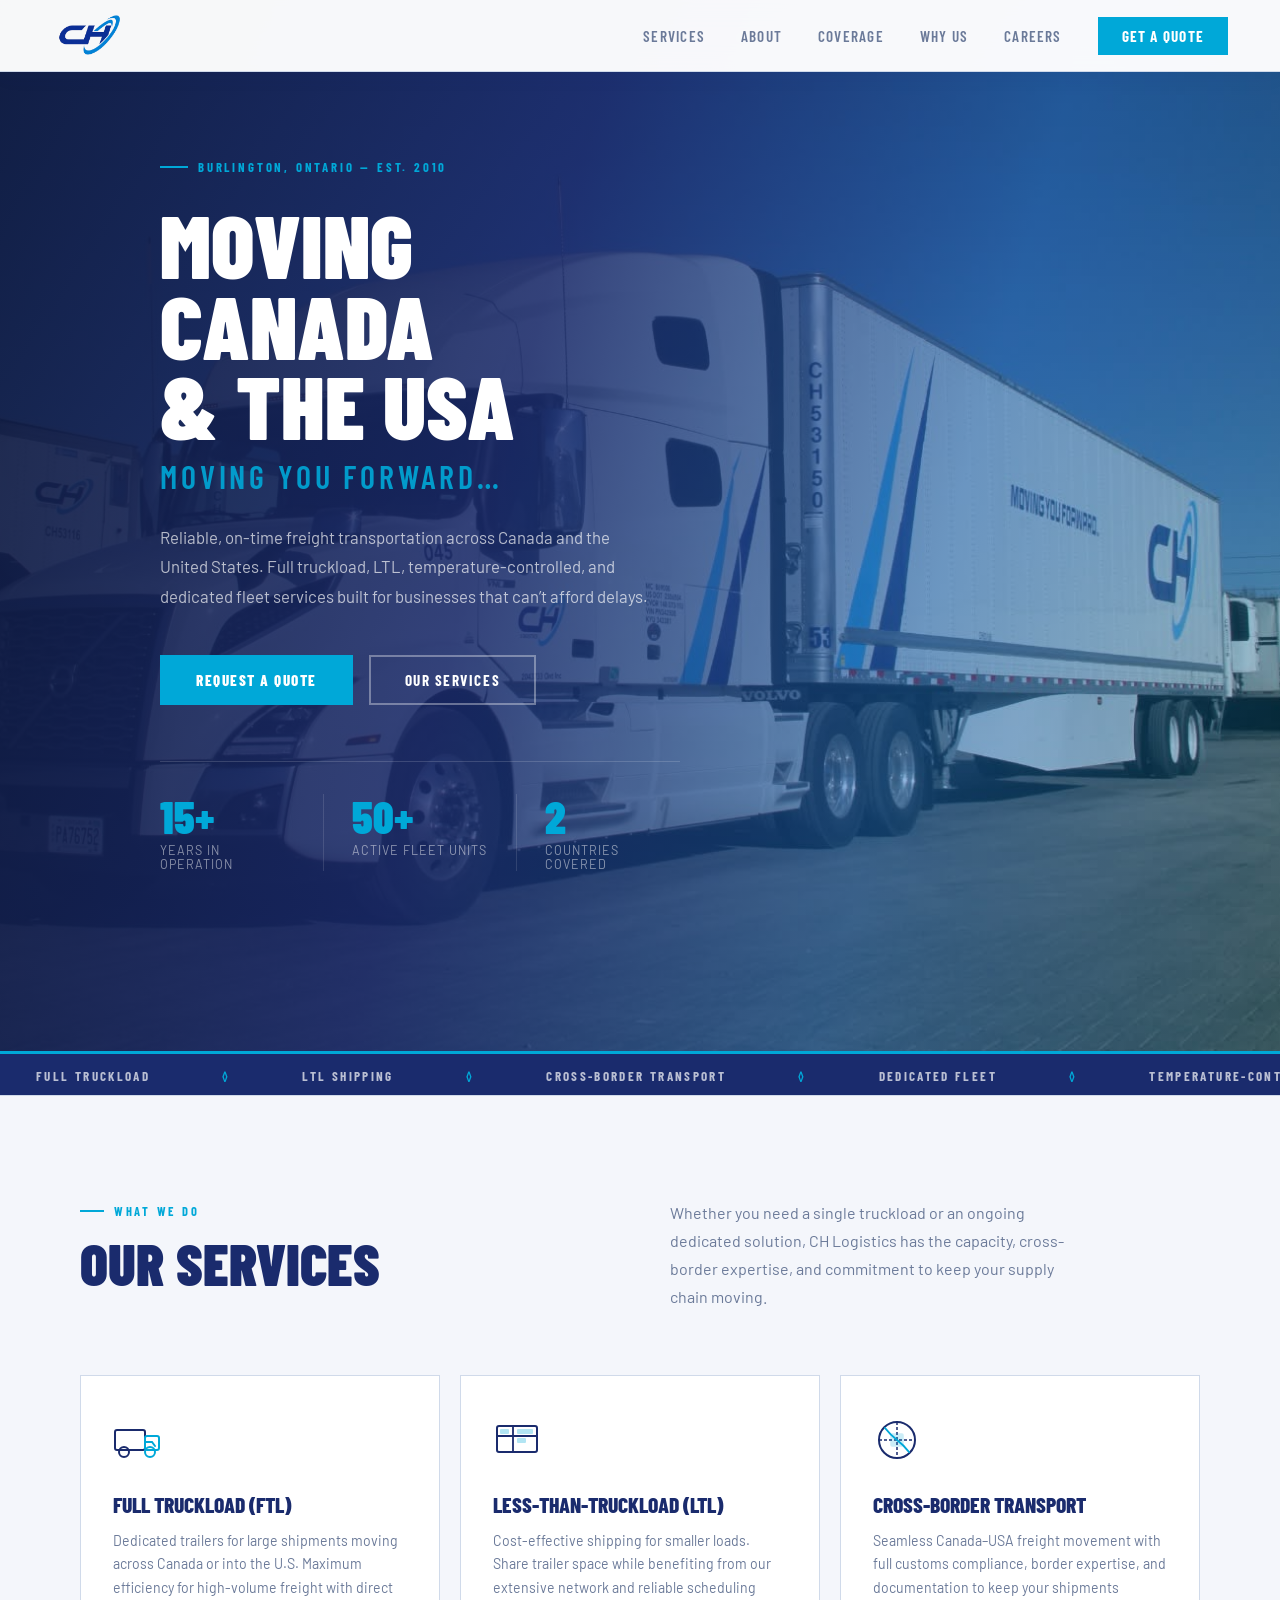
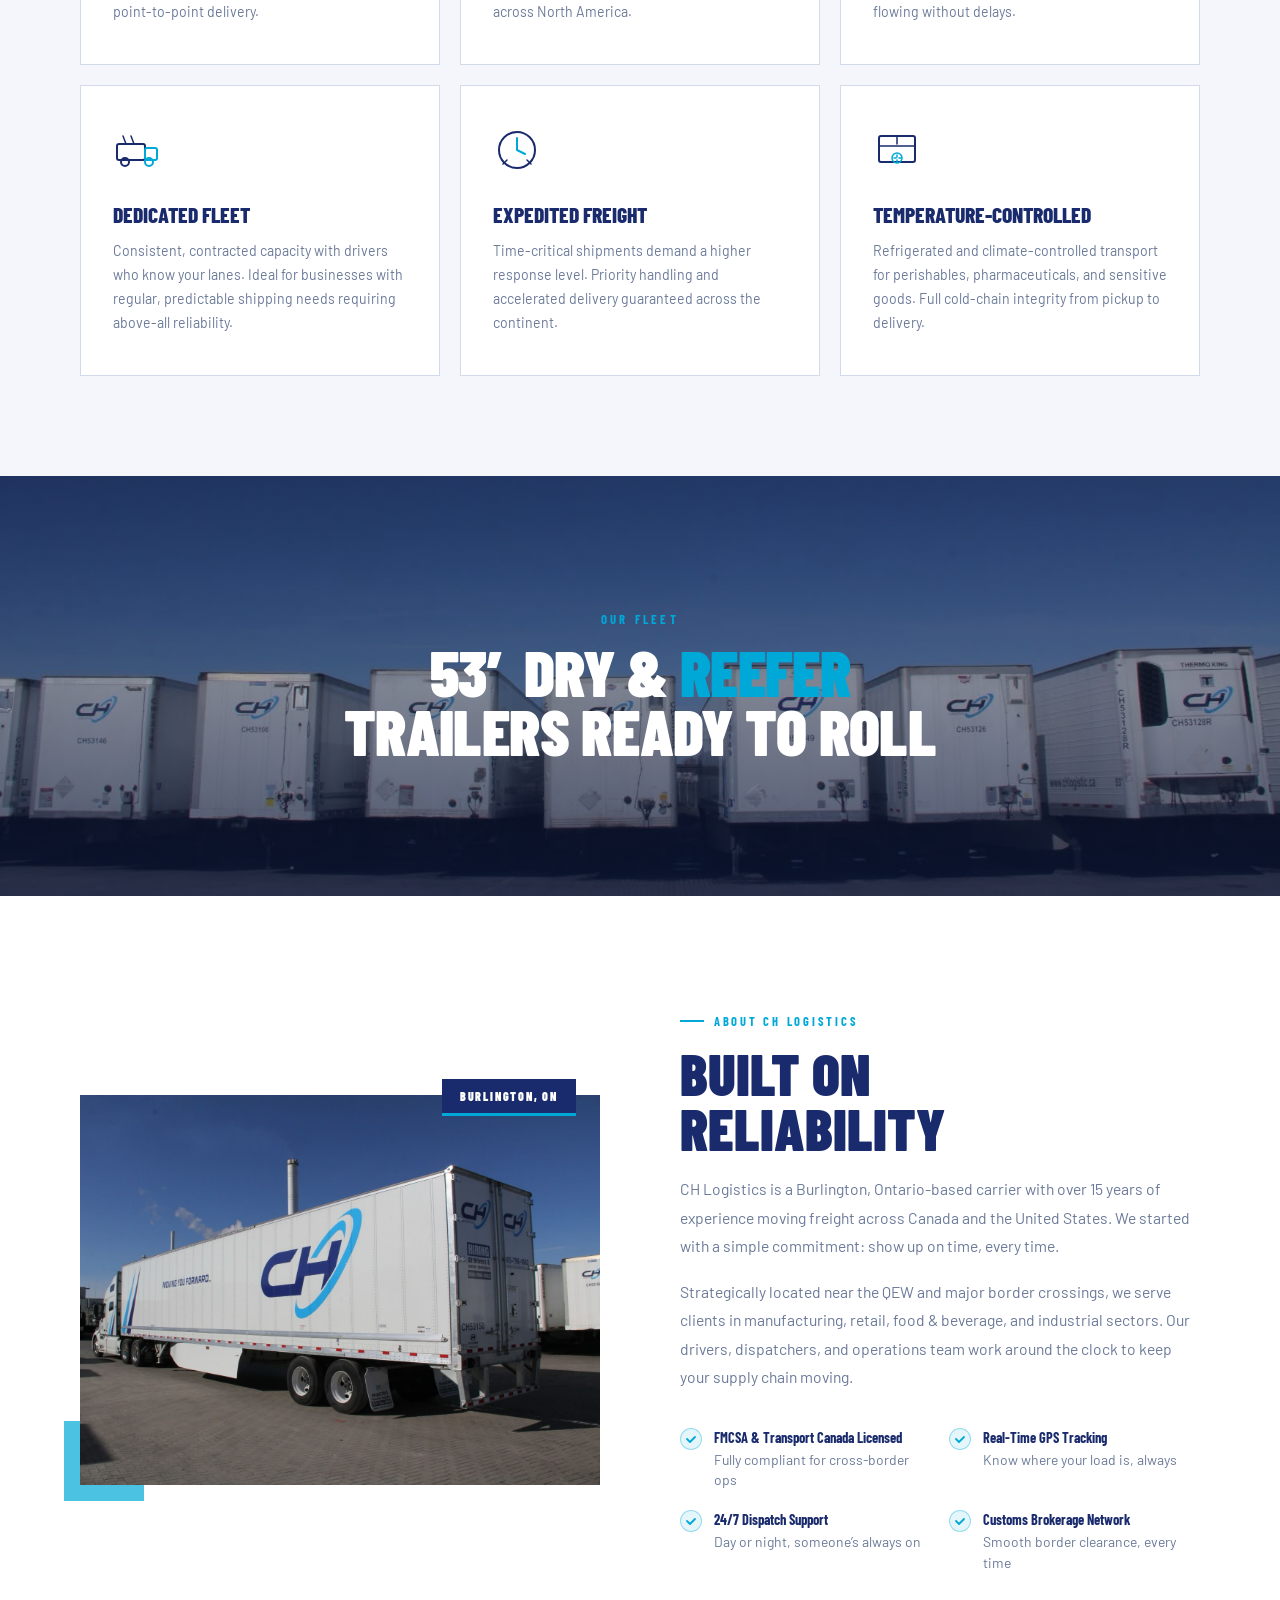
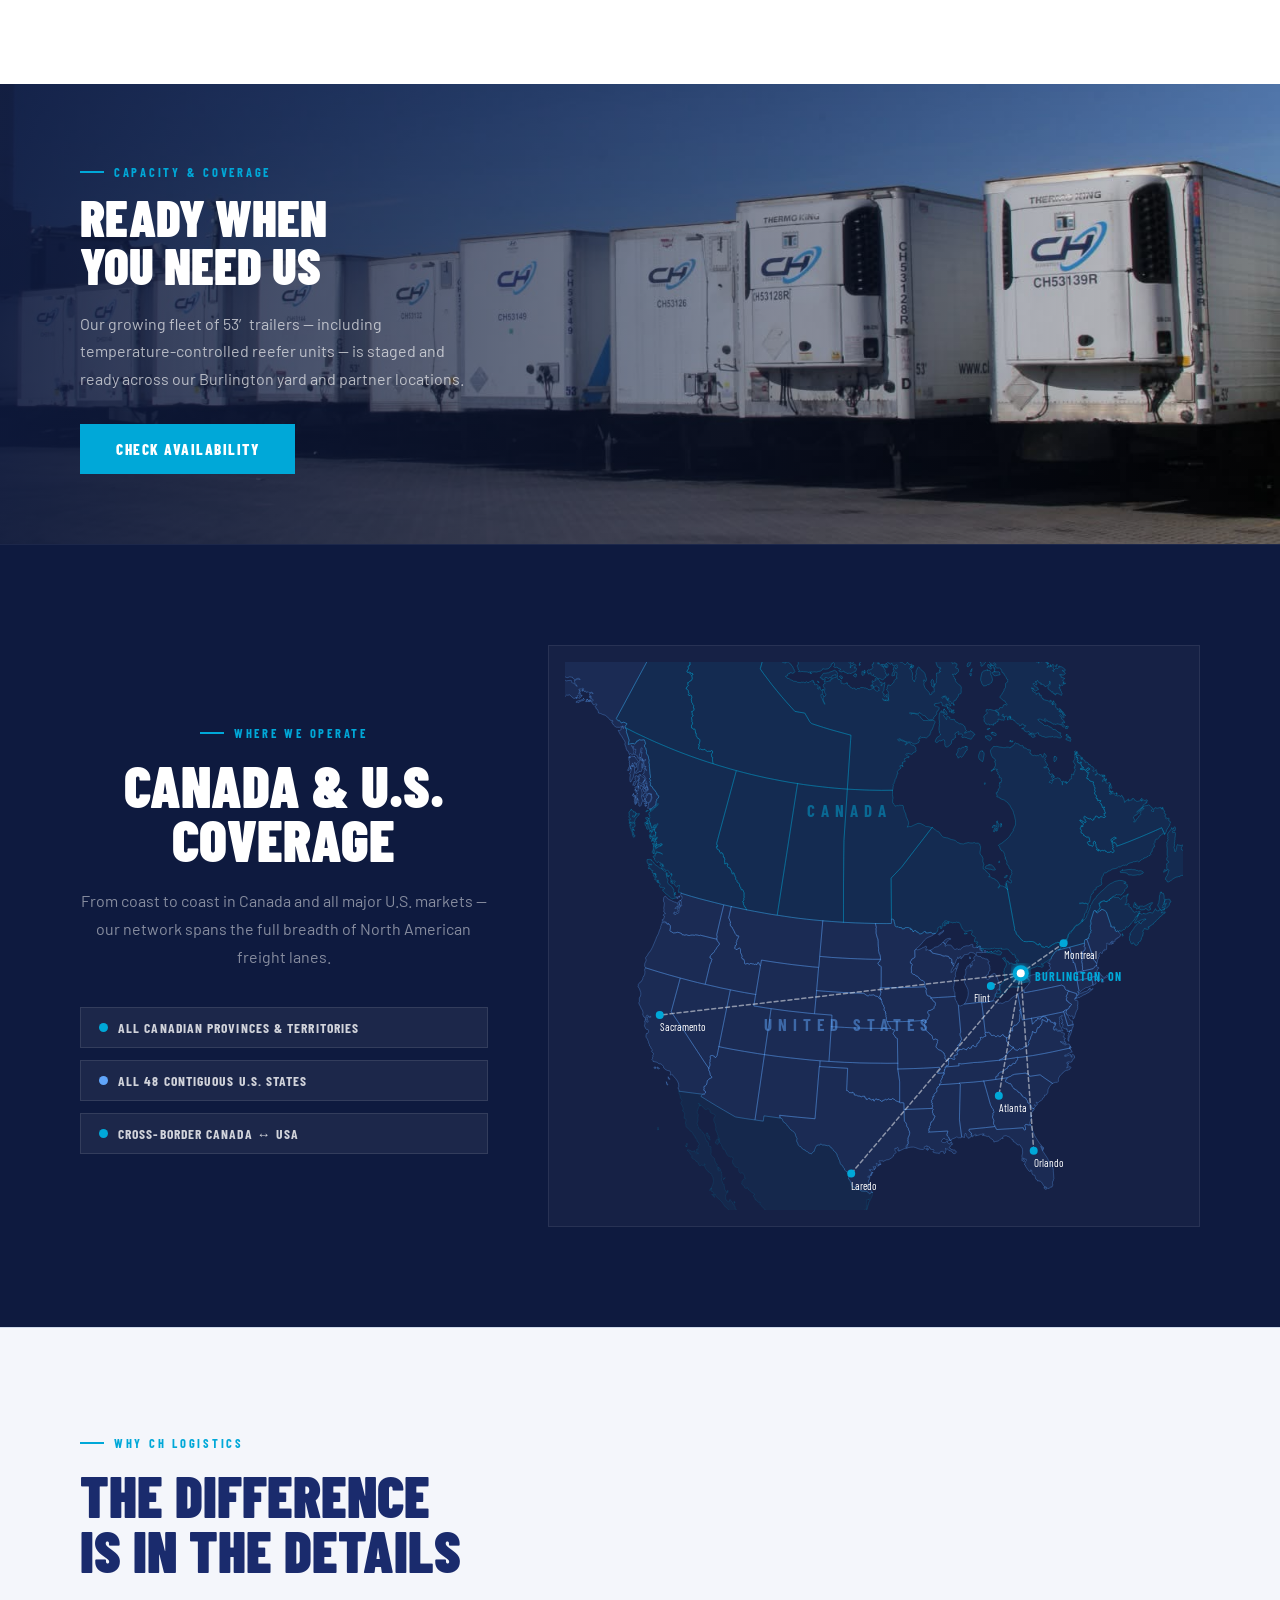
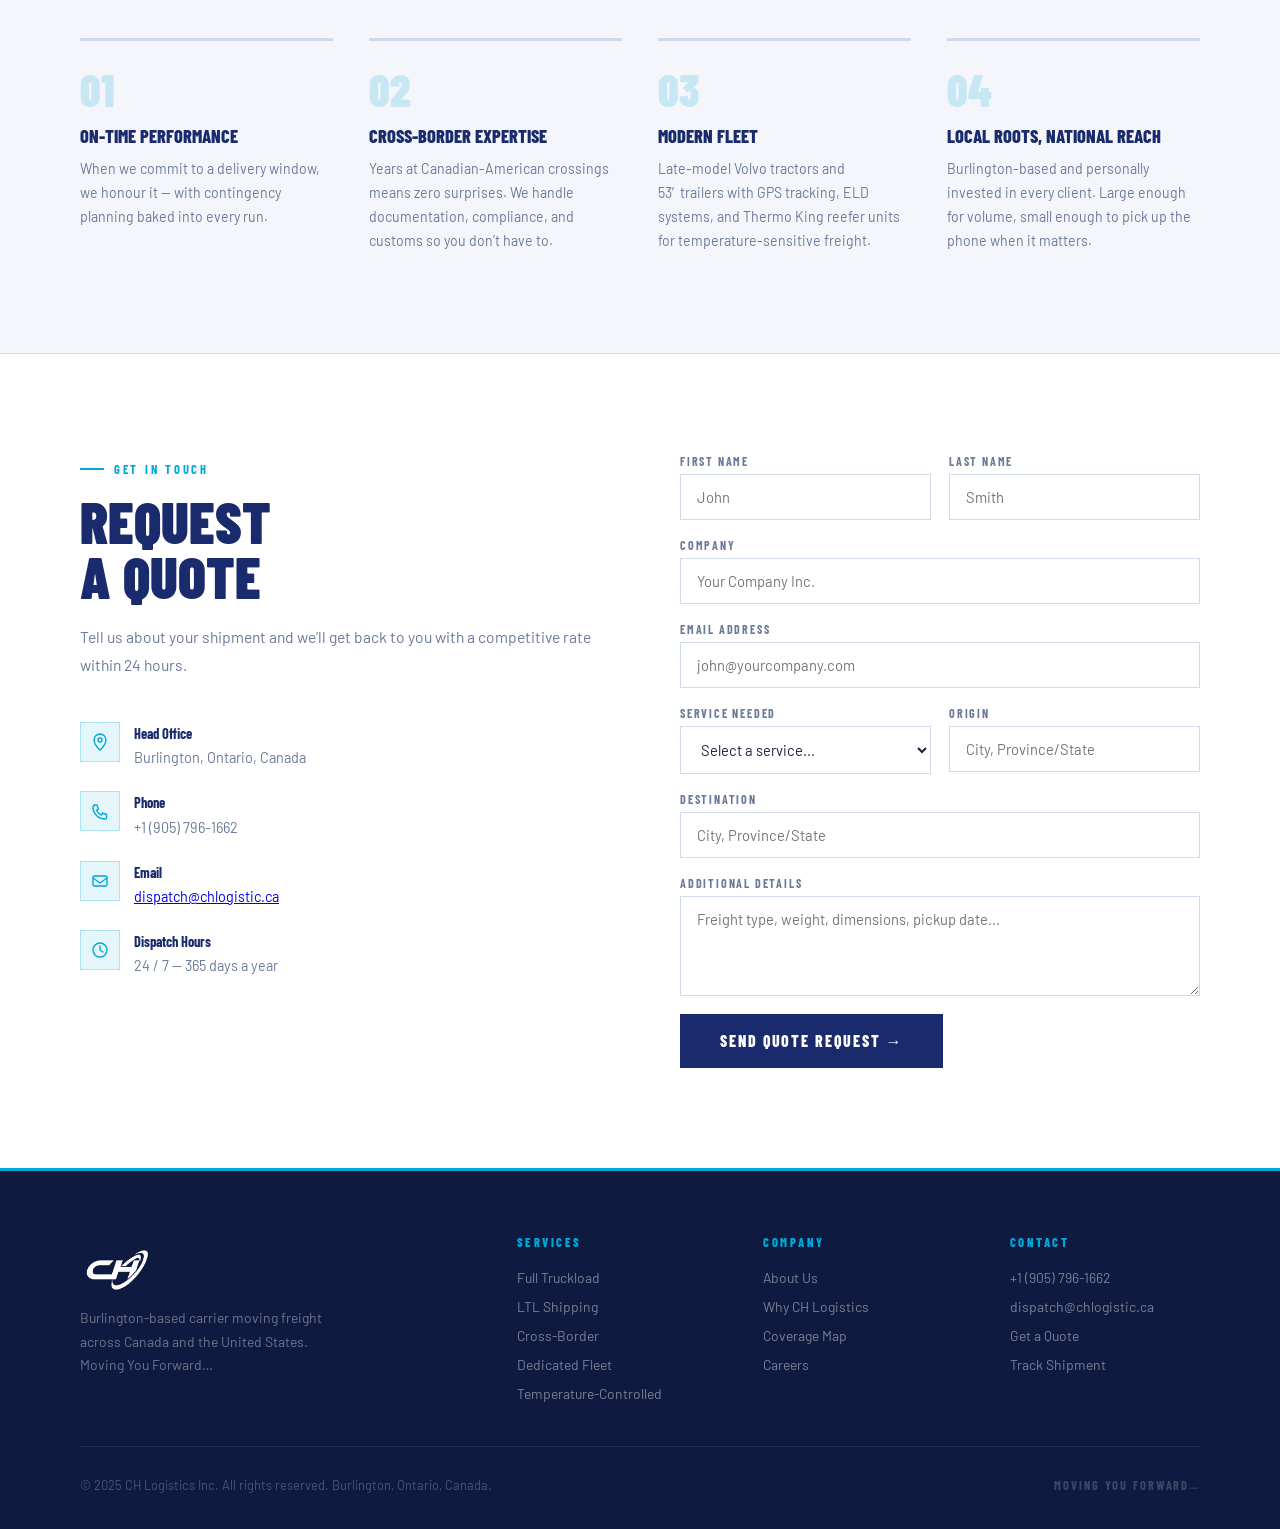
==== commit 2d3c87fc: "Update index.html" ====
--- a/index.html
+++ b/index.html
@@ -436,76 +436,7 @@
 	</footer>
 
 	<script>
-		// ── QUOTE FORM ──────────────────────────────────────────────
-		document.getElementById('q-submit').addEventListener('click', async () => {
-			const btn = document.getElementById('q-submit');
-			const errBox = document.getElementById('form-error');
-			const successBox = document.getElementById('form-success');
-
-			// Read values
-			const firstName = document.getElementById('q-fname').value.trim();
-			const lastName = document.getElementById('q-lname').value.trim();
-			const company = document.getElementById('q-company').value.trim();
-			const email = document.getElementById('q-email').value.trim();
-			const service = document.getElementById('q-service').value;
-			const origin = document.getElementById('q-origin').value.trim();
-			const destination = document.getElementById('q-dest').value.trim();
-			const details = document.getElementById('q-details').value.trim();
-
-			// Reset state
-			errBox.style.display = 'none';
-			successBox.style.display = 'none';
-
-			// Validate
-			if (!firstName || !email || !origin || !destination) {
-				errBox.textContent = 'Please fill in your name, email, origin, and destination.';
-				errBox.style.display = 'block';
-				return;
-			}
-			if (!/^[^\s@]+@[^\s@]+\.[^\s@]+$/.test(email)) {
-				errBox.textContent = 'Please enter a valid email address.';
-				errBox.style.display = 'block';
-				return;
-			}
-
-			// Loading state
-			btn.disabled = true;
-			btn.textContent = 'Sending…';
-
-			try {
-				const res = await fetch('/api/quote', {
-					method: 'POST',
-					headers: { 'Content-Type': 'application/json' },
-					body: JSON.stringify({ firstName, lastName, company, email, service, origin, destination, details }),
-				});
-
-				const data = await res.json();
-
-				if (res.ok && data.success) {
-					// Success — show message, hide form fields
-					successBox.style.display = 'block';
-					btn.style.display = 'none';
-					// Clear fields
-					['q-fname', 'q-lname', 'q-company', 'q-email', 'q-service', 'q-origin', 'q-dest', 'q-details']
-						.forEach(id => {
-							const el = document.getElementById(id);
-							if (el) el.value = '';
-						});
-				} else {
-					errBox.textContent = data.error || 'Something went wrong. Please try again or call us directly.';
-					errBox.style.display = 'block';
-					btn.disabled = false;
-					btn.textContent = 'Send Quote Request →';
-				}
-			} catch (err) {
-				errBox.textContent = 'Network error. Please check your connection and try again.';
-				errBox.style.display = 'block';
-				btn.disabled = false;
-				btn.textContent = 'Send Quote Request →';
-			}
-		});
-
-		// ── SVG MAP LOADER ──────────────────────────────────────────
+    // ── SVG MAP LOADER ──────────────────────────────────────────
 		fetch('map.svg')
 			.then(r => r.text())
 			.then(svgText => {
@@ -524,7 +455,7 @@
 			setTimeout(() => el.classList.add('visible'), 150);
 		});
 
-		// ── SMOOTH SCROLL ───────────────────────────────────────────
+	// ── SMOOTH SCROLL ───────────────────────────────────────────
 		document.querySelectorAll('a[href^="#"]').forEach(a => {
 			a.addEventListener('click', e => {
 				e.preventDefault();
@@ -532,7 +463,76 @@
 				if (t) t.scrollIntoView({ behavior: 'smooth' });
 			});
 		});
-	</script>
+	
+	// ── QUOTE FORM ──────────────────────────────────────────────
+    document.getElementById('q-submit').addEventListener('click', async () => {
+      const btn = document.getElementById('q-submit');
+      const errBox = document.getElementById('form-error');
+      const successBox = document.getElementById('form-success');
+
+      // Read values
+      const firstName = document.getElementById('q-fname').value.trim();
+      const lastName = document.getElementById('q-lname').value.trim();
+      const company = document.getElementById('q-company').value.trim();
+      const email = document.getElementById('q-email').value.trim();
+      const service = document.getElementById('q-service').value;
+      const origin = document.getElementById('q-origin').value.trim();
+      const destination = document.getElementById('q-dest').value.trim();
+      const details = document.getElementById('q-details').value.trim();
+
+      // Reset state
+      errBox.style.display = 'none';
+      successBox.style.display = 'none';
+
+      // Validate
+      if (!firstName || !email || !origin || !destination) {
+        errBox.textContent = 'Please fill in your name, email, origin, and destination.';
+        errBox.style.display = 'block';
+        return;
+      }
+      if (!/^[^\s@]+@[^\s@]+\.[^\s@]+$/.test(email)) {
+        errBox.textContent = 'Please enter a valid email address.';
+        errBox.style.display = 'block';
+        return;
+      }
+
+      // Loading state
+      btn.disabled = true;
+      btn.textContent = 'Sending…';
+
+      try {
+        const res = await fetch('/api/quote', {
+          method: 'POST',
+          headers: { 'Content-Type': 'application/json' },
+          body: JSON.stringify({ firstName, lastName, company, email, service, origin, destination, details }),
+        });
+
+        const data = await res.json();
+
+        if (res.ok && data.success) {
+          // Success — show message, hide form fields
+          successBox.style.display = 'block';
+          btn.style.display = 'none';
+          // Clear fields
+          ['q-fname', 'q-lname', 'q-company', 'q-email', 'q-service', 'q-origin', 'q-dest', 'q-details']
+            .forEach(id => {
+              const el = document.getElementById(id);
+              if (el) el.value = '';
+            });
+        } else {
+          errBox.textContent = data.error || 'Something went wrong. Please try again or call us directly.';
+          errBox.style.display = 'block';
+          btn.disabled = false;
+          btn.textContent = 'Send Quote Request →';
+        }
+      } catch (err) {
+        errBox.textContent = 'Network error. Please check your connection and try again.';
+        errBox.style.display = 'block';
+        btn.disabled = false;
+        btn.textContent = 'Send Quote Request →';
+      }
+    });
+  </script>
 </body>
 
 </html>
